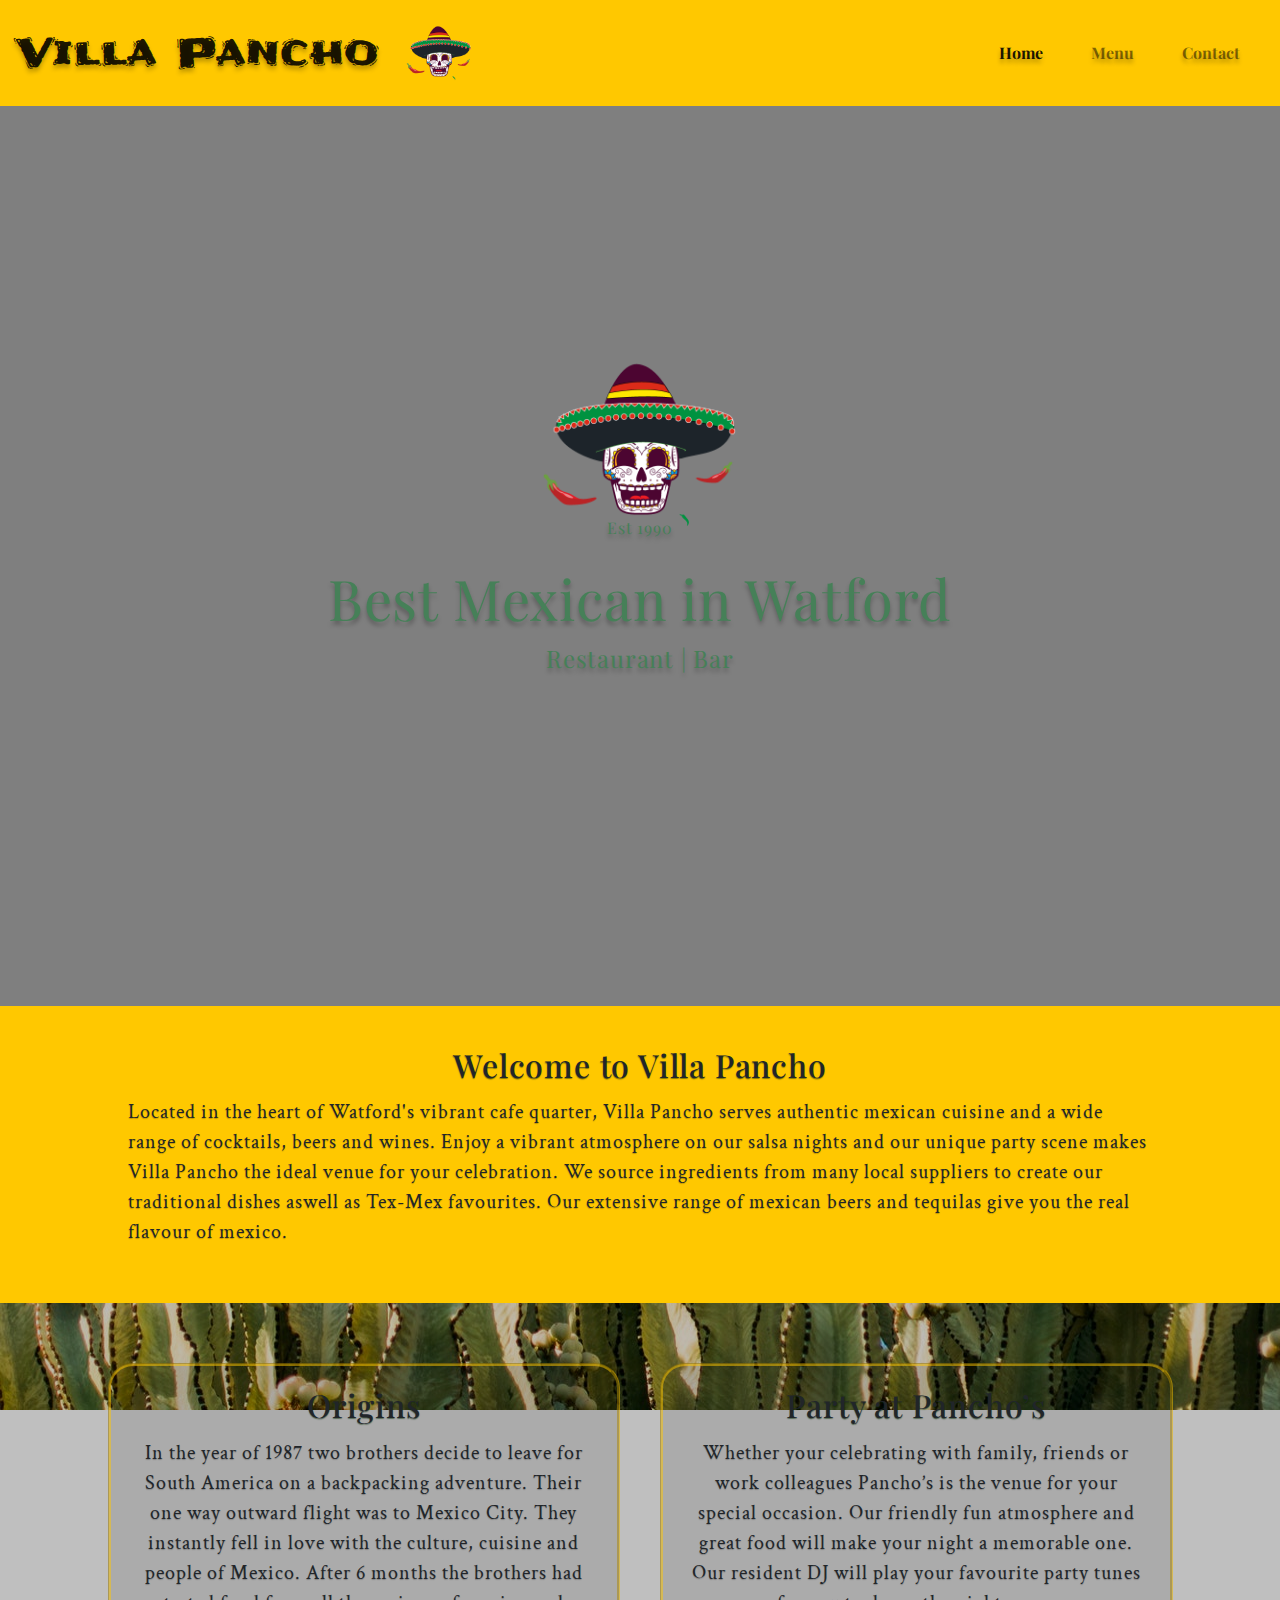
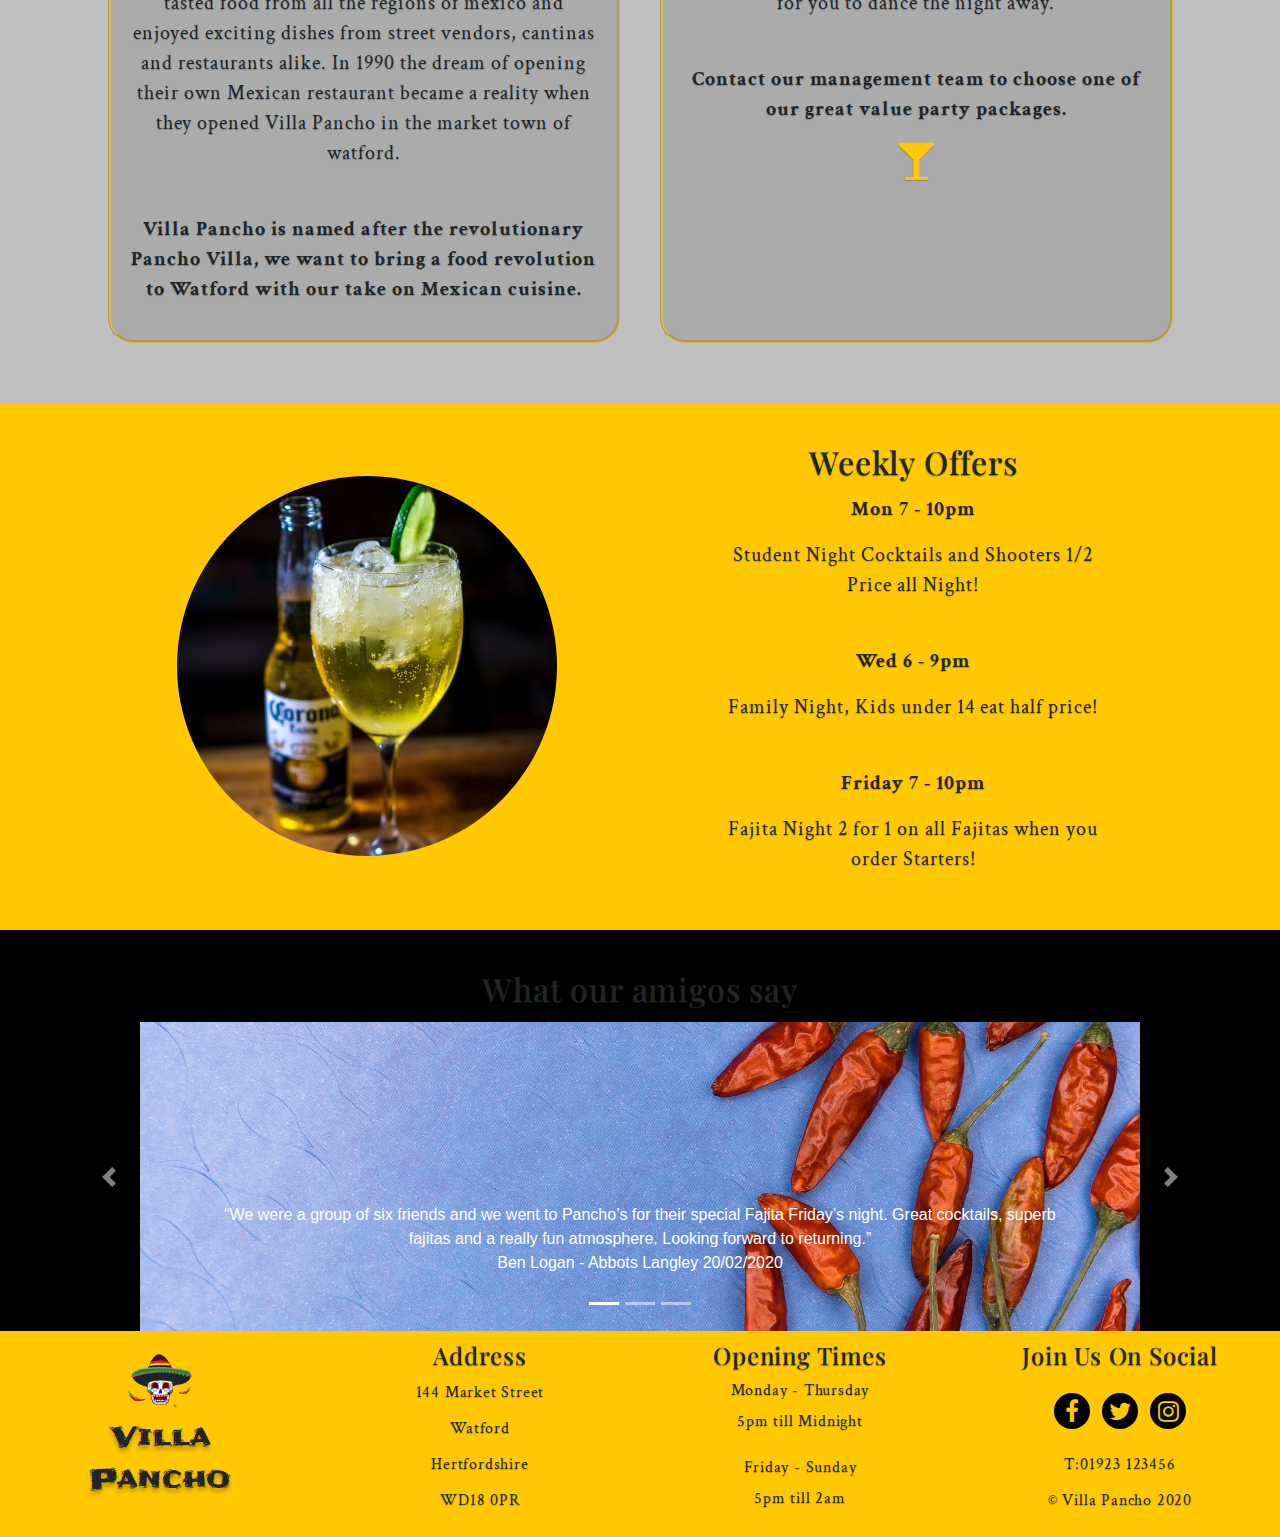
==== index.html @ 53317e5a "responsive column classes added for offers section" ====
<!DOCTYPE html>
<html lang="en-us">
    <head>
        <meta charset="UTF-8" />
        <meta name="viewport" content="width=device-width, initial-scale=1.0" />
        <link rel="stylesheet" href="https://stackpath.bootstrapcdn.com/bootstrap/4.5.2/css/bootstrap.min.css" type="text/css" />
        <link rel="stylesheet" href="https://stackpath.bootstrapcdn.com/font-awesome/4.7.0/css/font-awesome.min.css" type="text/css" />
        <link rel="stylesheet" href="assets/css/style.css" type="text/css" />
        <title>Villa Pancho | Mexican Restaurant & Bar</title>
    </head>
    <body>
        <header>
            <!--NavBar-->
            <nav class="navbar navbar-expand-lg navbar-light navbar-custom">
                <a class="navbar-brand" href="#">Villa Pancho <img src="assets/images/sombrero-logo.png" alt="Sombrero" height="80" width="80" /> </a>
                <button class="navbar-toggler" type="button" data-toggle="collapse" data-target="#navbarNav" aria-controls="navbarNav" aria-expanded="false" aria-label="Toggle navigation">
                    <span class="navbar-toggler-icon"></span>
                </button>
                <div class="collapse navbar-collapse" id="navbarNav">
                    <ul class="navbar-nav ml-auto">
                        <li class="nav-item active">
                            <a class="navbar-nav nav-link px-4" href="#">Home <span class="sr-only">(current)</span></a>
                        </li>
                        <li class="navbar-nav nav-item">
                            <a class="nav-link px-4" href="#">Menu</a>
                        </li>
                        <li class="navbar-nav nav-item">
                            <a class="nav-link px-4" href="#">Contact</a>
                        </li>
                    </ul>
                </div>
            </nav>
        </header>

        <!--Callout Image Brand-->

        <section>
            <div class="container-fluid calloutimage-container">
                <div class="opaque-overlay-callout">&nbsp;</div>
                <div class="row">
                    <div class="col-12">
                        <section class="jumbotron text-center">
                            <div class="logo-box">
                                <img src="assets/images/sombrero-logo.png" alt="Sombrero" width="240" height="240" />
                                <div class="logo-text">
                                    <p>Est 1990</p>
                                </div>
                            </div>
                            <h2 class="display-4">Best Mexican in Watford</h2>
                            <p class="lead">Restaurant | Bar</p>
                        </section>
                    </div>
                </div>
            </div>

            <!--Welcome-->
            <div class="container-fluid welcome">
                <div class="row justify-content-center">
                    <div class="col-12 col-sm-12 col-md-12 col-lg-10 col-xl-10 welcome-col">
                        <div class="text-center sub-headings">
                            <h2>Welcome to Villa Pancho</h2>
                        </div>
                        <div class="paragraph-content">
                            <p>
                                Located in the heart of Watford's vibrant cafe quarter, Villa Pancho serves authentic mexican cuisine and a wide range of cocktails, beers and wines. Enjoy a vibrant atmosphere on our salsa nights and our
                                unique party scene makes Villa Pancho the ideal venue for your celebration. We source ingredients from many local suppliers to create our traditional dishes aswell as Tex-Mex favourites. Our extensive range
                                of mexican beers and tequilas give you the real flavour of mexico.
                            </p>
                        </div>
                    </div>
                </div>
            </div>

            <!--Main Content-->
            <div class="container-fluid main-content-1">
                <div class="opaque-overlay-main">&nbsp;</div>
                <div class="row justify-content-center">
                    <div class="col-md-5 offset-md-1 origins-col text-center">
                        <div class="sub-headings">
                            <h2>Origins</h2>
                        </div>
                        <div class="paragraph-content">
                            <p>
                                In the year of 1987 two brothers decide to leave for South America on a backpacking adventure. Their one way outward flight was to Mexico City. They instantly fell in love with the culture, cuisine and people
                                of Mexico. After 6 months the brothers had tasted food from all the regions of mexico and enjoyed exciting dishes from street vendors, cantinas and restaurants alike. In 1990 the dream of opening their own
                                Mexican restaurant became a reality when they opened Villa Pancho in the market town of watford.
                            </p>
                            <br />
                            <p class="font-weight-bold">Villa Pancho is named after the revolutionary Pancho Villa, we want to bring a food revolution to Watford with our take on Mexican cuisine.</p>
                        </div>
                    </div>
                    <div class="col-md-5  party-col text-center">
                        <div class="sub-headings">
                            <h2>Party at Pancho’s</h2>
                        </div>
                        <div class="paragraph-content">
                            <p>
                                Whether your celebrating with family, friends or work colleagues Pancho’s is the venue for your special occasion. Our friendly fun atmosphere and great food will make your night a memorable one. Our resident
                                DJ will play your favourite party tunes for you to dance the night away.
                            </p>
                            <br />
                            <p class="font-weight-bold">Contact our management team to choose one of our great value party packages.</p>
                            <a target="_blank" href="#" class="contact-icon">
                                <i class="fa fa-glass fa-2x"></i>
                                <span class="sr-only">Contact Us</span>
                            </a>
                        </div>
                    </div>
                </div>
            </div>
            <div class="container-fluid main-content-2">
                <div class="row">
                    <div class="col-md-4 offers-img">
                        <img src="assets/images/drinks.jpg" class="img-fluid" alt="drinks" />
                    </div>
                    <div class="col-md-4 mr-auto text-center">
                        <div class="sub-headings">
                            <h2>Weekly Offers</h2>
                        </div>
                        <div class="paragraph-content">
                            <p class="font-weight-bold">Mon 7 - 10pm</p>
                            <p>Student Night Cocktails and Shooters 1/2 Price all Night!</p>
                            <br />
                            <p class="font-weight-bold">Wed 6 - 9pm</p>
                            <p>Family Night, Kids under 14 eat half price!</p>
                            <br />
                            <p class="font-weight-bold">Friday 7 - 10pm</p>
                            <p>Fajita Night 2 for 1 on all Fajitas when you order Starters!</p>
                        </div>
                    </div>
                </div>
            </div>

            <!--Carousel Testimonials-->
            <div class="container-fluid text-center testimonials">
                <div class="sub-headings">
                    <h2>What our amigos say</h2>
                </div>
                <div id="testimonials" class="carousel slide" data-ride="carousel">
                    <!-- Indicators -->
                    <ul class="carousel-indicators">
                        <li data-target="#testimonials" data-slide-to="0" class="active"></li>
                        <li data-target="#testimonials" data-slide-to="1"></li>
                        <li data-target="#testimonials" data-slide-to="2"></li>
                    </ul>

                    <!-- The slideshow -->
                    <div class="carousel-inner">
                        <div class="carousel-item active">
                            <img src="assets/images/testimonials.jpg" alt="testimonial-1" />
                            <div class="carousel-caption">
                                <p>
                                    “We were a group of six friends and we went to Pancho’s for their special Fajita Friday’s night. Great cocktails, superb fajitas and a really fun atmosphere. Looking forward to returning.”
                                    <br />
                                    Ben Logan - Abbots Langley 20/02/2020
                                </p>
                            </div>
                            <div class="carousel-item">
                                <img src="assets/images/testimonials.jpg" alt="testimonial-2" />
                                <div class="carousel-caption">
                                    <p>
                                        “We booked Pancho’s for our works party. The team organised everything for us, great cocktails and shooters in the bar, a lovely set menu and we danced till late to some great music with their
                                        resident DJ. Really good party venue!”
                                        <br />
                                        Zoe Halkin - ACE Construction (Hemel Hempstead) 24/07/2020
                                    </p>
                                </div>
                            </div>
                            <div class="carousel-item">
                                <img src="assets/images/testimonials.jpg" alt="testimonial-3" />
                                <div class="carousel-caption">
                                    <p>
                                        “My wife and I took our three children to Villa Pancho on a Wednesday evening and we loved it! The kids had smoking Joe’s ribs, I had the steak burrito and my wife really enjoyed her chimmichanga.
                                        Really good value for money, will be back.”
                                        <br />
                                        Mike Harrison - St Albans 20/06/2020
                                    </p>
                                </div>
                            </div>
                        </div>

                        <!-- Left and right controls -->
                        <a class="carousel-control-prev" href="#testimonials" data-slide="prev">
                            <span class="carousel-control-prev-icon"></span>
                        </a>
                        <a class="carousel-control-next" href="#testimonials" data-slide="next">
                            <span class="carousel-control-next-icon"></span>
                        </a>
                    </div>
                </div>
            </div>
        </section>
        <footer>
            <!--Footer section-->
            <div class="container-fluid footer">
                <div class="row">
                    <div class="col-sm-6 col-md-3 footer-padding text-center">
                        <div class="brand-footer">
                            <img src="assets/images/sombrero-logo.png" alt="Sombrero" width="80" height="80" />
                            <h3>Villa</h3>
                            <h3>Pancho</h3>
                        </div>
                    </div>
                    <div class="col-sm-6 col-md-3 footer-padding text-center">
                        <div class="sub-headings">
                            <h4>Address</h4>
                        </div>
                        <div class="footer-text-address">
                            <p>144 Market Street</p>
                            <p>Watford</p>
                            <p>Hertfordshire</p>
                            <p>WD18 0PR</p>
                        </div>
                    </div>

                    <div class="col-sm-6 col-md-3 footer-padding text-center">
                        <div class="sub-headings">
                            <h4>Opening Times</h4>
                        </div>
                        <div class="footer-text-times">
                            <p>Monday - Thursday</p>
                            <p>5pm till Midnight</p>
                            <br />
                            <p>Friday - Sunday</p>
                            <p>5pm till 2am</p>
                        </div>
                    </div>

                    <div class="col-sm-6 col-md-3 footer-padding text-center">
                        <div class="sub-headings">
                            <h4>Join Us On Social</h4>
                        </div>
                        <ul class="list-inline social-links">
                            <li class="list-inline-item">
                                <a target="_blank" href="#">
                                    <i class="fa fa-facebook" aria-hidden="true"></i>
                                    <span class="sr-only">Facebook</span>
                                </a>
                            </li>
                            <li class="list-inline-item">
                                <a target="_blank" href="#">
                                    <i class="fa fa-twitter" aria-hidden="true"></i>
                                    <span class="sr-only">Twitter</span>
                                </a>
                            </li>
                            <li class="list-inline-item">
                                <a target="_blank" href="#">
                                    <i class="fa fa-instagram" aria-hidden="true"></i>
                                    <span class="sr-only">Instagram</span>
                                </a>
                            </li>
                        </ul>
                        <div class="footer-text-social">
                            <p>T:01923 123456</p>
                            <p>&copy; Villa Pancho 2020</p>
                        </div>
                    </div>
                </div>
            </div>
        </footer>
        <script src="https://ajax.googleapis.com/ajax/libs/jquery/3.5.1/jquery.min.js"></script>
        <script src="https://cdnjs.cloudflare.com/ajax/libs/popper.js/1.16.0/umd/popper.min.js"></script>
        <script src="https://maxcdn.bootstrapcdn.com/bootstrap/4.5.2/js/bootstrap.min.js"></script>
    </body>
</html>
---- assets/css/style.css ----
@import url('https://fonts.googleapis.com/css2?family=Crimson+Text:ital,wght@0,400;0,600;0,700;1,400;1,600;1,700&family=Frijole&family=Playfair+Display:ital,wght@0,400;0,500;0,600;0,700;0,800;0,900;1,400;1,500;1,600;1,700;1,800;1,900&display=swap');

/*----Navbar----*/

.navbar-brand {
    font-family: "Frijole", sans-serif;
    text-shadow: 0px 4px 4px rgba(0, 0, 0, 0.25);
    font-size: 40px;
    transition: all 0.35s ease-in-out;
    -moz-transition: all 0.35s ease-in-out;
    -webkit-transition: all 0.35s ease-in-out;
    -o-transition: all 0.35s ease-in-out;
}

.navbar .navbar-brand:hover {
    color: #468058;
    text-shadow: 0px 4px 4px rgba(0, 0, 0, 0.25);
}


.navbar-custom {
    background-color: #ffc800;
}

 .nav-link {
    font-family: "Playfair Display", sans-serif;
    font-weight: bold;
    text-shadow: 0px 4px 4px rgba(0, 0, 0, 0.25);
}

/*---Callout Image Brand---*/

.calloutimage-container {
    height: 100vh;

    background: url('../images/mexican-food.jpg') no-repeat center center fixed;
    -webkit-background-size: cover;
    -moz-background-size: cover;
    -o-background-size: cover;
    background-size: cover;

    display: flex;
    align-items: center;
    justify-content: center;

    position: relative;
}

.opaque-overlay-callout {
    position: absolute;
    top: 0;
    left: 0;
    height: 100%;
    width: 100%;
    background-color: rgba(0, 0, 0, 0.5);
}

.jumbotron {
    background-color: transparent;
    font-family: "Playfair Display", sans-serif;
    padding-top: 0px;
    letter-spacing: 0.05em;
    color: #468058;
    text-shadow: 0px 4px 4px rgba(0, 0, 0, 0.25);
}

/*---Code used from tutorial and adjusted to suit my project: https://www.tutorialrepublic.com/faq/how-to-position-text-over-an-image-using-css.php */

.logo-box{
        position: relative;
        display: inline-block; 
    }
    .logo-box .logo-text{
        position: absolute;
        z-index: 999;
        margin: 0 auto;
        left: 0;
        right: 0;
        top: 80%; 
        text-align: center;
        width: 60%; 
    }

.lead {
    font-size: 24px;
    font-weight: lighter;
}

/*---Welcome & Main Content---*/

.welcome {
    padding: 40px;
    background-color: #ffc800;
}

.welcome-col {
    padding: 0px;
}

.origins-col {
    background-color: rgba(0, 0, 0, 0.1);
    border: groove;
    border-color: rgba(255, 200, 0, 0.5);
    border-radius: 25px;
    radius: 10%;
    padding: 20px;

}

.party-col {
    background-color: rgba(0, 0, 0, 0.1);
    border: groove;
    border-color: rgba(255, 200, 0, 0.5);
    border-radius: 25px;
    radius: 10%;
    padding: 20px;

}

.contact-icon {
    color: #ffc800;
    transition: all 0.35s ease-in-out;
    -moz-transition: all 0.35s ease-in-out;
    -webkit-transition: all 0.35s ease-in-out;
    -o-transition: all 0.35s ease-in-out;
}

.contact-icon:hover {
    color: #000000;
}

.offers-img {
    margin: auto;
    display: block;
}

.offers-img img { 
border-radius: 50%;
}



.main-content-1 {
    padding: 40px;
    background: url('../images/cactus.jpg') no-repeat center center fixed;
-webkit-background-size: cover;
-moz-background-size: cover;
-o-background-size: cover;
background-size: cover;   
width:100%;

position: relative;
}

.main-content-2 {
    padding: 40px;
    background-color: #ffc800;
}

.opaque-overlay-main {
    position: absolute;
    top: 0;
    left: 0;
    height: 100%;
    width: 100%;
    background-color: rgba(0, 0, 0, 0.25);
}
.paragraph-content {
    font-family: Crimson Text, sans-serif;
    text-shadow: 0px 1px 1px rgba(0, 0, 0, 0.25);
font-style: normal;
font-weight: normal;
font-size: 20px;
line-height: 30px;
letter-spacing: 0.05em;
padding
}

.sub-headings {
    font-family: "Playfair Display", sans-serif;
    letter-spacing: 0.05em;
    padding-bottom: 5px;
    text-shadow: 0px 1px 1px rgba(6, 44, 1, 0.5);
}

.testimonials {
    padding-top: 40px;
    background-color: #000000;
}

/*---Carousel---*/

.carousel-inner img {
    width: 80%;
  }


/*---footer---*/
.footer {
    padding-top: 10px;
    padding-bottom: 10px;
    background-color: #ffc800;
}

.brand-footer {
    font-family: "Frijole", sans-serif;
    text-shadow: 0px 4px 4px rgba(0, 0, 0, 0.25);
}

.footer-text-address {
font-family: Crimson Text, sans-serif;
    text-shadow: 0px 1px 1px rgba(0, 0, 0, 0.25);
font-style: normal;
font-weight: normal;
font-size: 16px;
line-height: 20px;
letter-spacing: 0.05em;
}

.footer-text-times {
font-family: Crimson Text, sans-serif;
    text-shadow: 0px 1px 1px rgba(0, 0, 0, 0.25);
font-style: normal;
font-weight: normal;
font-size: 16px;
line-height: 15px;
letter-spacing: 0.05em;
}

.social-links {
    padding: 10px;
}

.social-links li a i {
    width: 36px;
    height: 36px;
    padding: 12px 0;
    border-radius: 50%;
    font-size: 24px;
    line-height: 12px;
    color: #ffc800;
    background: #000000;
    transition: all 0.35s ease-in-out;
    -moz-transition: all 0.35s ease-in-out;
    -webkit-transition: all 0.35s ease-in-out;
    -o-transition: all 0.35s ease-in-out;

}

.social-links li a i:hover {
    background: #468058;
}

.footer-text-social {
font-family: Crimson Text, sans-serif;
    text-shadow: 0px 1px 1px rgba(0, 0, 0, 0.25);
font-style: normal;
font-weight: normal;
font-size: 16px;
line-height: 20px;
letter-spacing: 0.05em;
}

/*---Media Queries---*/

@media (max-width: 576px) { 

.navbar-brand {
    font-size: 28px;
}

.jumbotron h2 {
    font-size: 48px;
}

.jumbotron .lead {
    font-size: 20px;
}

.origins-col {
    margin-bottom: 20px;

}

.party-col {
    margin-top: 20px;

}

.footer-padding {
    padding-top: 20px;
}

 }

 @media (max-width: 768px) {
   .origins-col {
    margin-bottom: 20px;

}

.party-col {
    margin-top: 20px;

}
}

@media (min-width: 768px) {
   .origins-col {
    margin: 20px;

}

.party-col {
    margin: 20px;

}
}
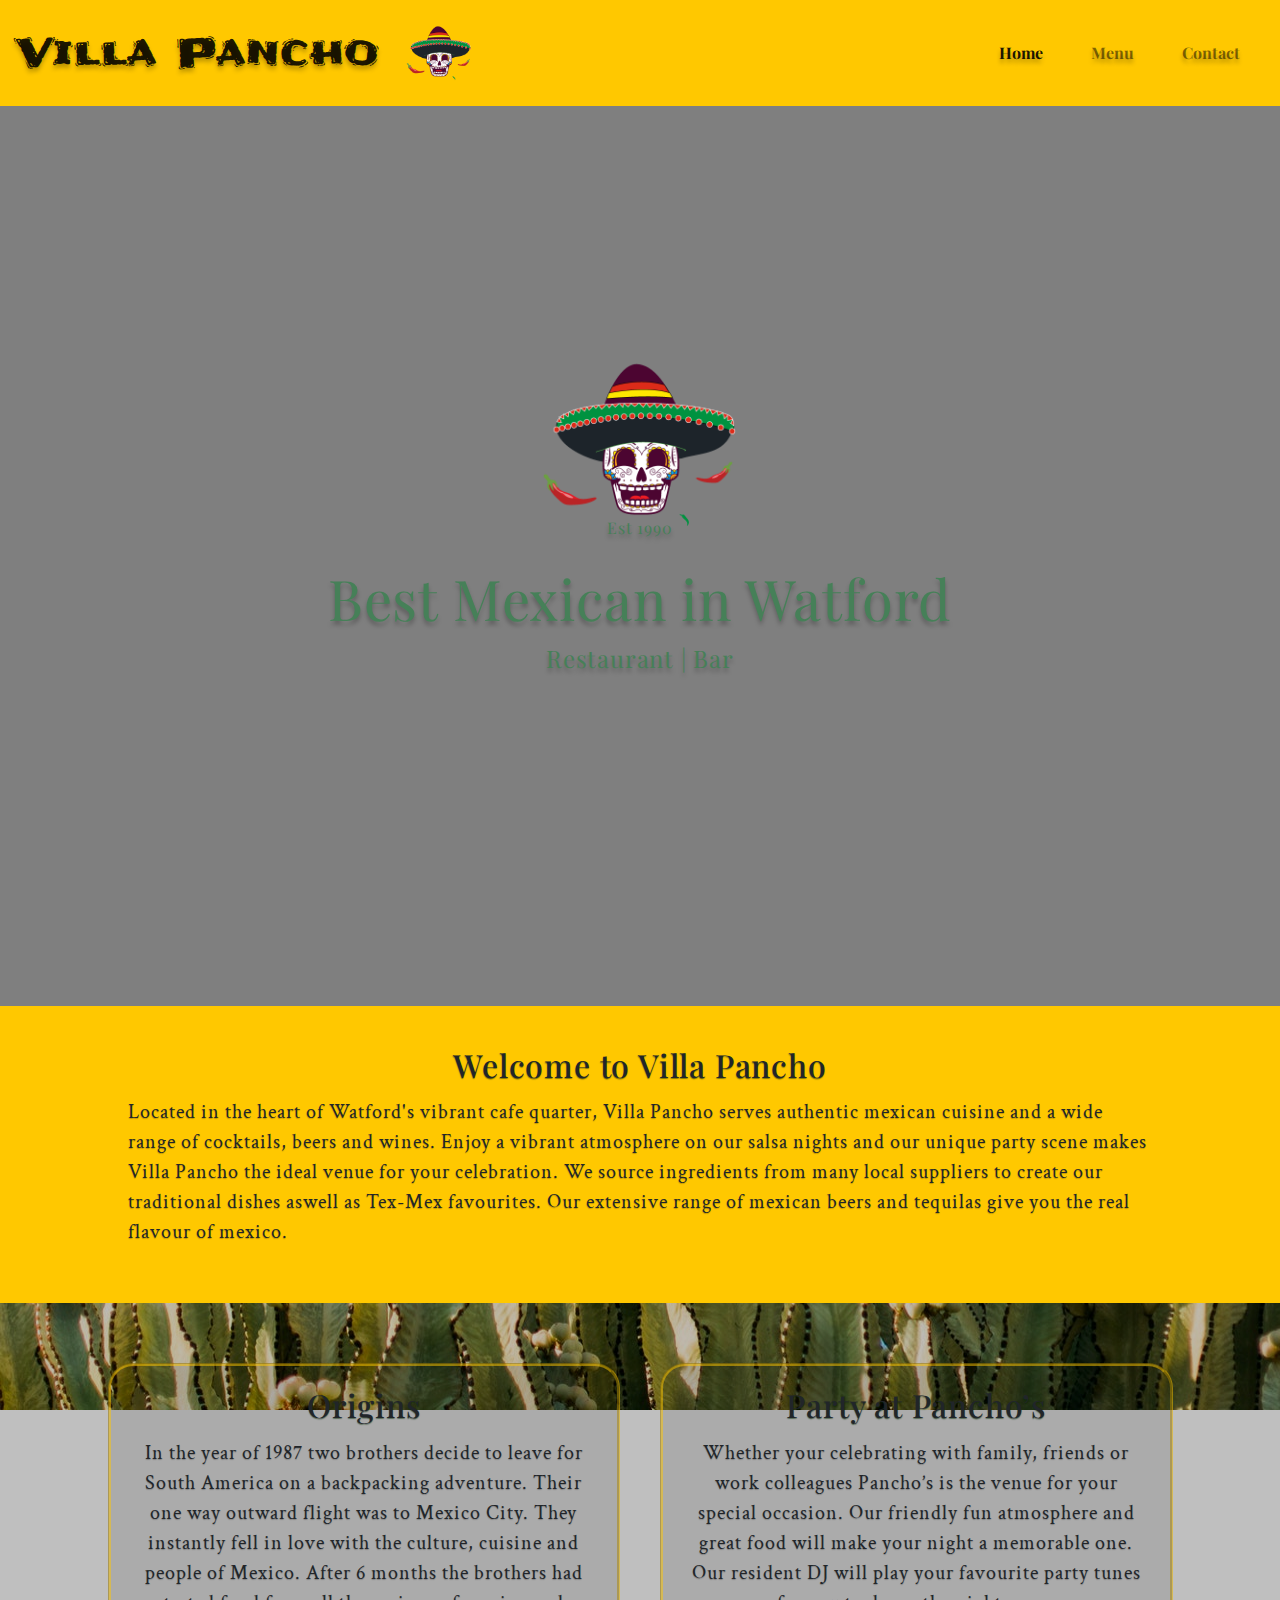
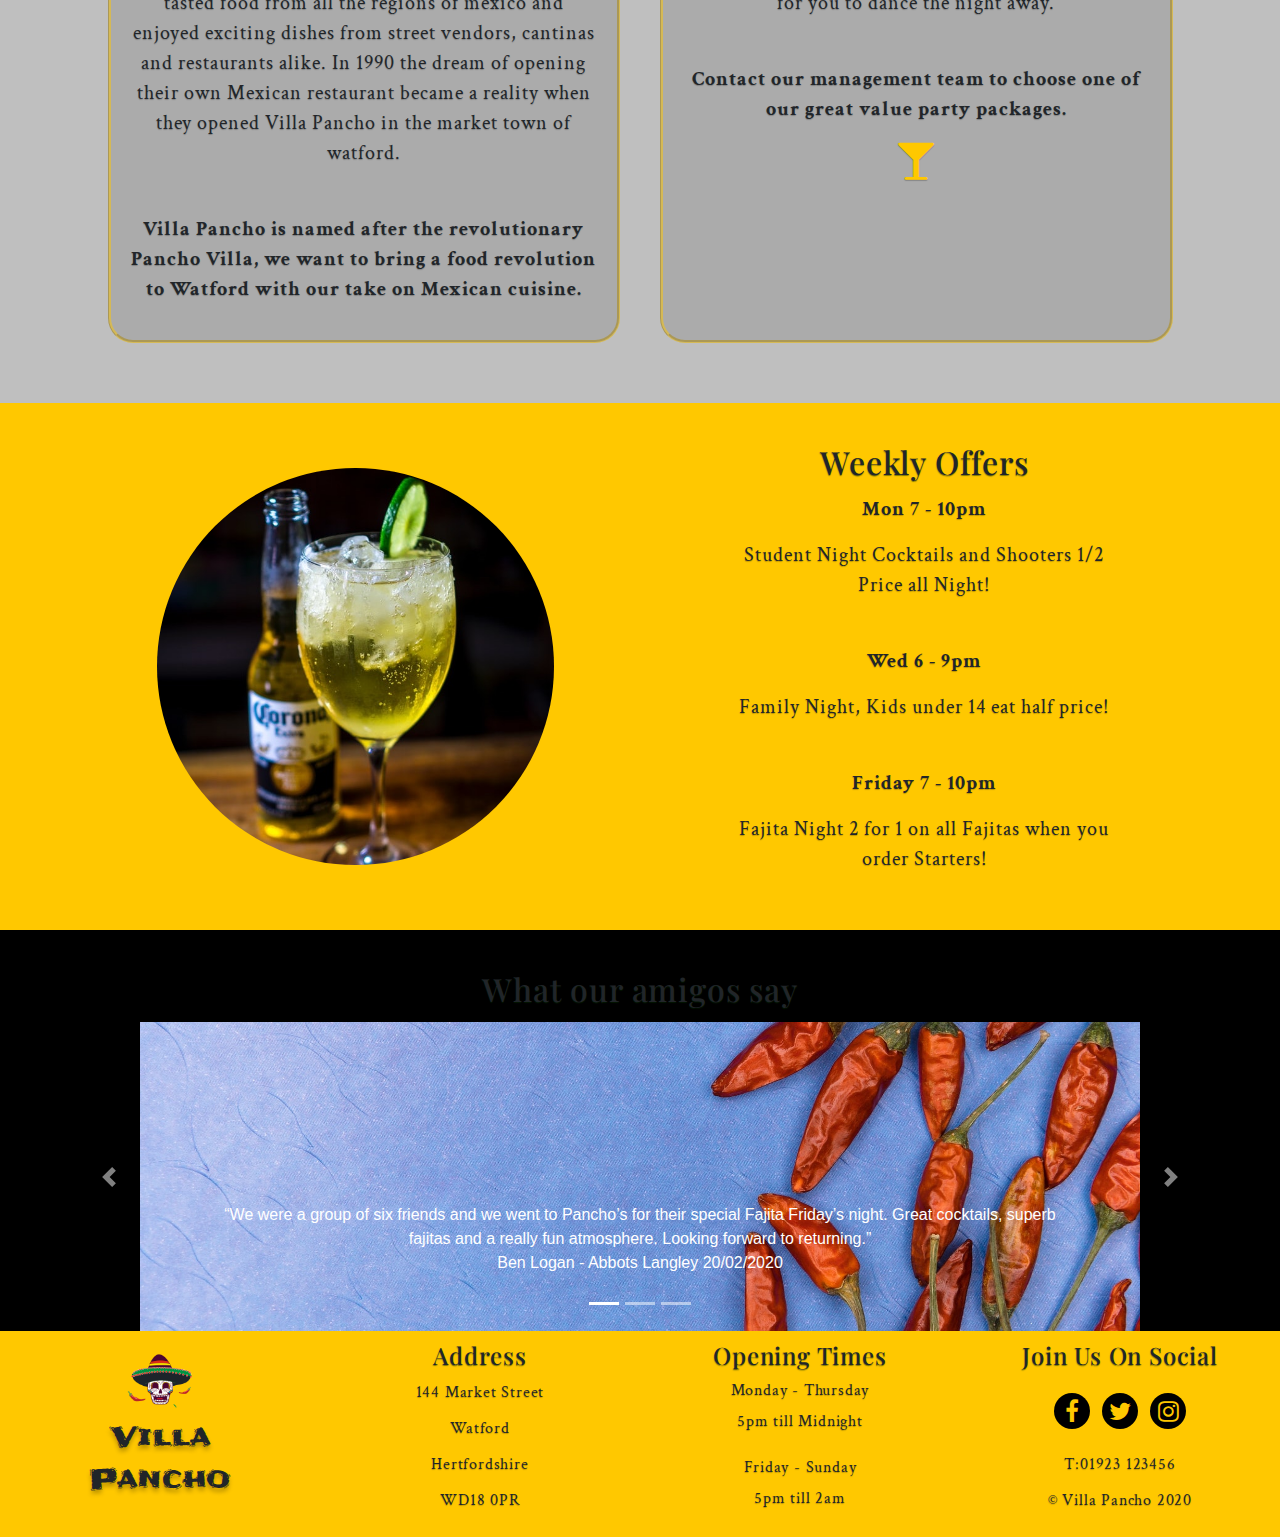
==== commit 068754f6: "href links added within Navbar for contact, index & menu" ====
--- a/index.html
+++ b/index.html
@@ -12,20 +12,20 @@
         <header>
             <!--NavBar-->
             <nav class="navbar navbar-expand-lg navbar-light navbar-custom">
-                <a class="navbar-brand" href="#">Villa Pancho <img src="assets/images/sombrero-logo.png" alt="Sombrero" height="80" width="80" /> </a>
+                <a class="navbar-brand" href="index.html">Villa Pancho <img src="assets/images/sombrero-logo.png" alt="Sombrero" height="80" width="80" /> </a>
                 <button class="navbar-toggler" type="button" data-toggle="collapse" data-target="#navbarNav" aria-controls="navbarNav" aria-expanded="false" aria-label="Toggle navigation">
                     <span class="navbar-toggler-icon"></span>
                 </button>
                 <div class="collapse navbar-collapse" id="navbarNav">
                     <ul class="navbar-nav ml-auto">
                         <li class="nav-item active">
-                            <a class="navbar-nav nav-link px-4" href="#">Home <span class="sr-only">(current)</span></a>
+                            <a class="navbar-nav nav-link px-4" href="index.html">Home <span class="sr-only">(current)</span></a>
                         </li>
                         <li class="navbar-nav nav-item">
-                            <a class="nav-link px-4" href="#">Menu</a>
+                            <a class="nav-link px-4" href="menu.html">Menu</a>
                         </li>
                         <li class="navbar-nav nav-item">
-                            <a class="nav-link px-4" href="#">Contact</a>
+                            <a class="nav-link px-4" href="contact.html">Contact</a>
                         </li>
                     </ul>
                 </div>
@@ -110,10 +110,10 @@
             </div>
             <div class="container-fluid main-content-2">
                 <div class="row">
-                    <div class="col-md-4 offers-img">
+                    <div class="col-sm-4 order-2 order-sm-1 offers-img">
                         <img src="assets/images/drinks.jpg" class="img-fluid" alt="drinks" />
                     </div>
-                    <div class="col-md-4 mr-auto text-center">
+                    <div class="col-sm-4 mr-auto order-1 order-sm-2 text-center">
                         <div class="sub-headings">
                             <h2>Weekly Offers</h2>
                         </div>
--- a/assets/css/style.css
+++ b/assets/css/style.css
@@ -153,7 +153,8 @@
 }
 
 .main-content-2 {
-    padding: 40px;
+    padding-top: 40px;
+    padding-bottom: 40px;
     background-color: #ffc800;
 }
 
@@ -173,7 +174,6 @@
 font-size: 20px;
 line-height: 30px;
 letter-spacing: 0.05em;
-padding
 }
 
 .sub-headings {
@@ -277,14 +277,27 @@
     font-size: 20px;
 }
 
+.main-content-1 {
+    padding-left: 30px;
+    padding-right: 30px;
+}
 .origins-col {
     margin-bottom: 20px;
+    padding-left: 5px;
+    padding-right: 5px;
 
 }
 
 .party-col {
     margin-top: 20px;
-
+    padding-left: 5px;
+    padding-right: 5px;
+
+
+}
+
+.offers-img img { 
+padding-top: 20px;
 }
 
 .footer-padding {
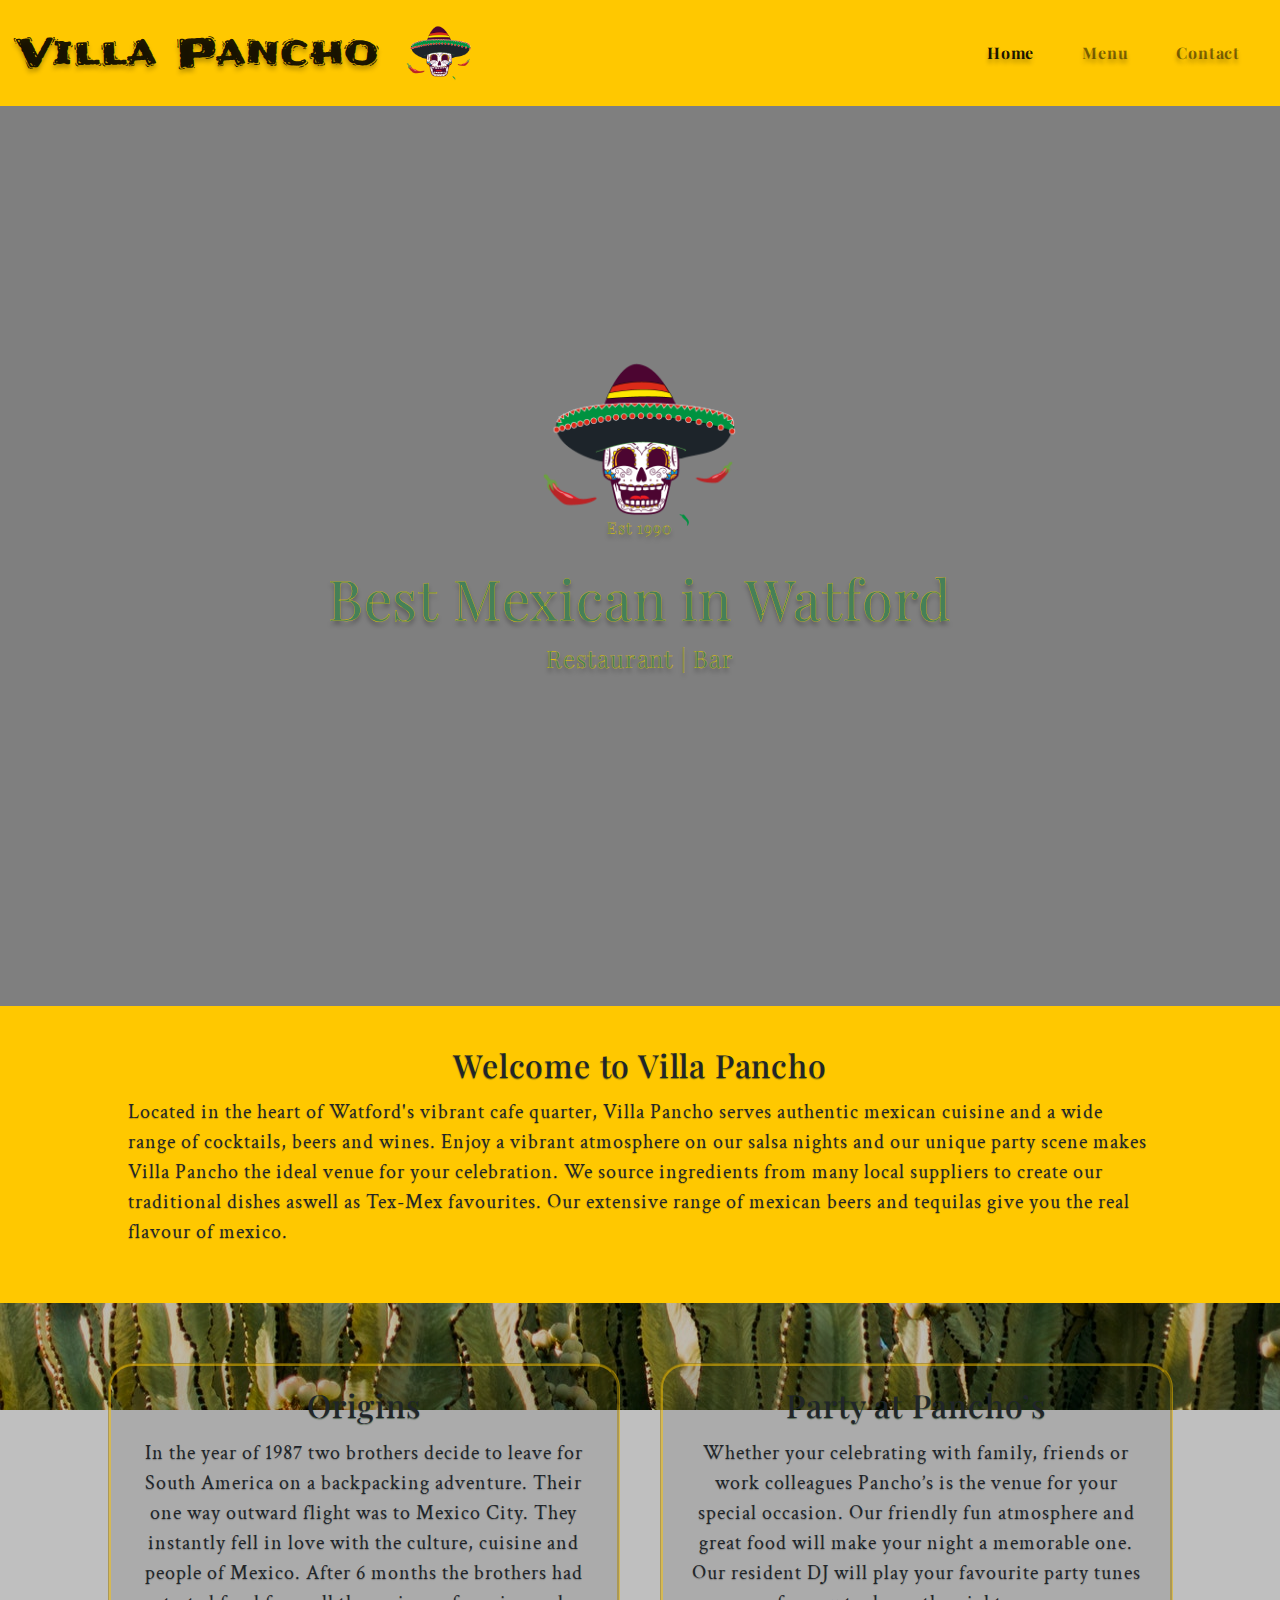
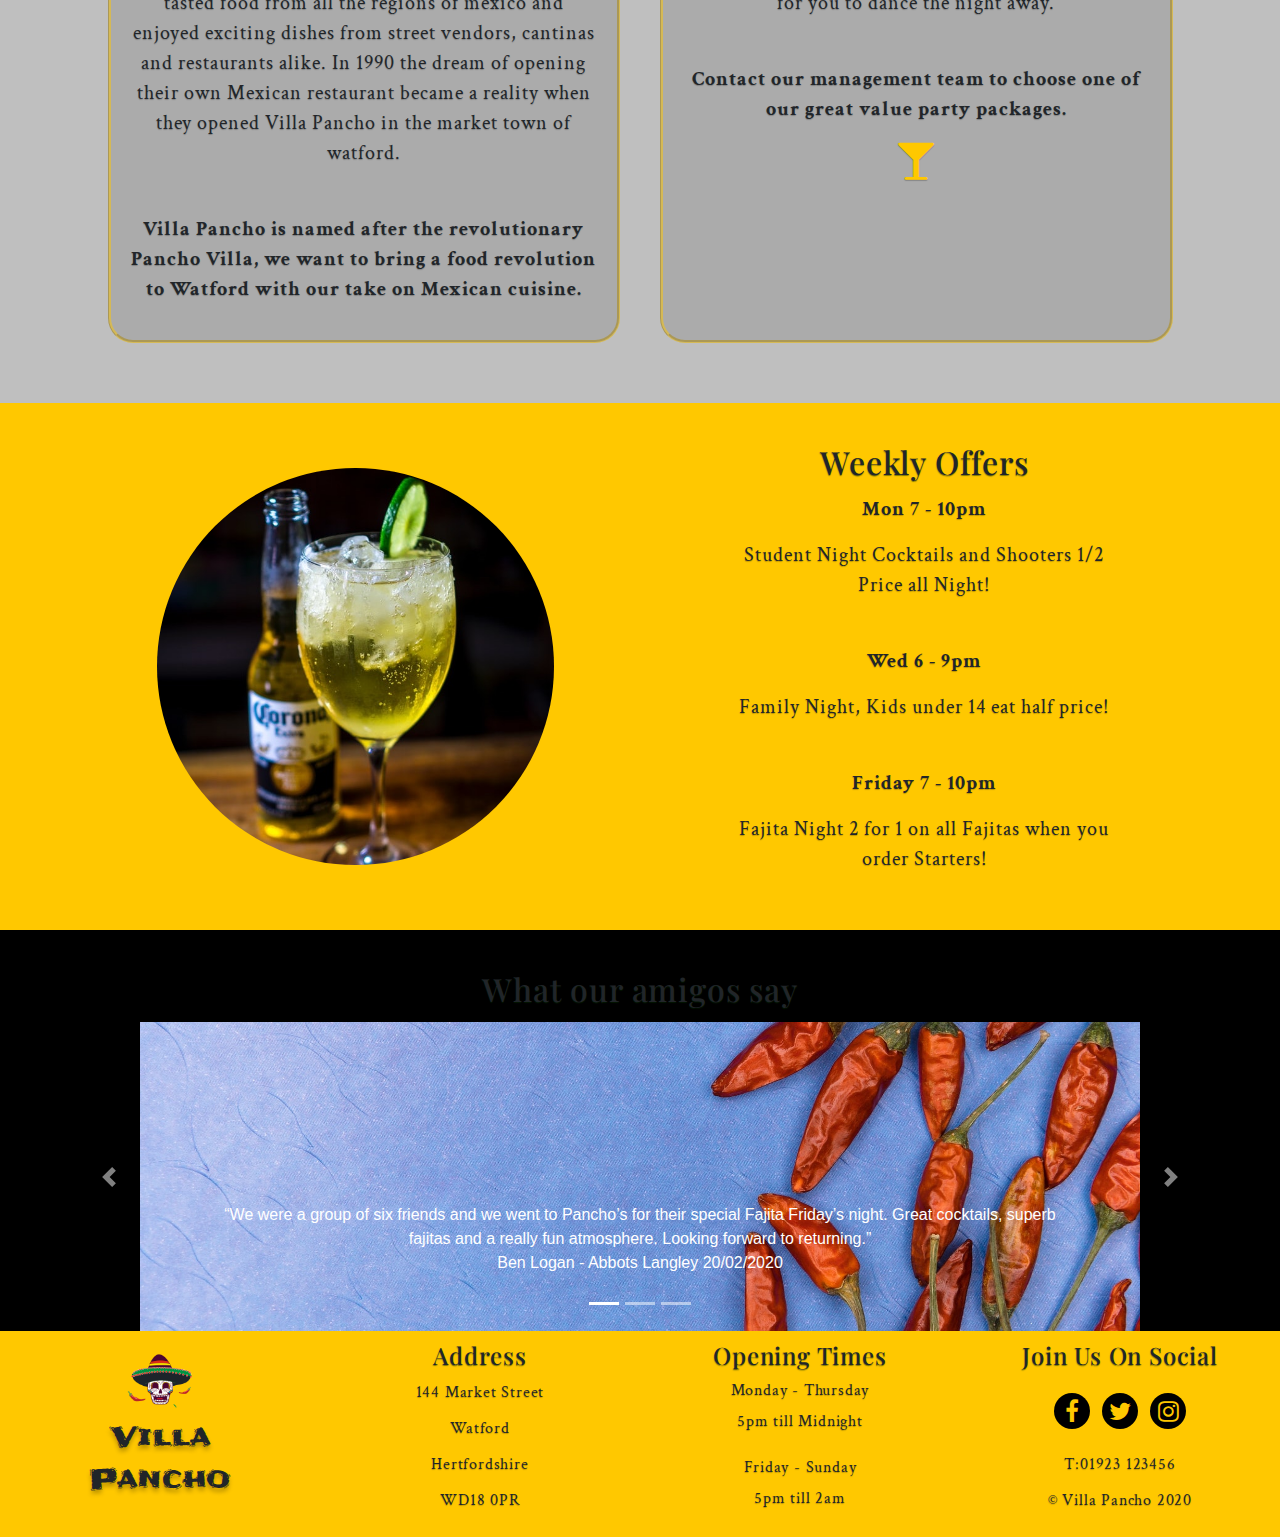
==== commit c5bbb7a6: "typo corrected" ====
--- a/index.html
+++ b/index.html
@@ -34,8 +34,7 @@
 
         <!--Callout Image Brand-->
 
-        <section>
-            <div class="container-fluid calloutimage-container">
+            <div class="container-fluid calloutimage-container-home">
                 <div class="opaque-overlay-callout">&nbsp;</div>
                 <div class="row">
                     <div class="col-12">
@@ -100,7 +99,7 @@
                             </p>
                             <br />
                             <p class="font-weight-bold">Contact our management team to choose one of our great value party packages.</p>
-                            <a target="_blank" href="#" class="contact-icon">
+                            <a href="contact.html" class="contact-icon">
                                 <i class="fa fa-glass fa-2x"></i>
                                 <span class="sr-only">Contact Us</span>
                             </a>
@@ -189,7 +188,6 @@
                     </div>
                 </div>
             </div>
-        </section>
         <footer>
             <!--Footer section-->
             <div class="container-fluid footer">
--- a/assets/css/style.css
+++ b/assets/css/style.css
@@ -26,14 +26,31 @@
     font-family: "Playfair Display", sans-serif;
     font-weight: bold;
     text-shadow: 0px 4px 4px rgba(0, 0, 0, 0.25);
-}
-
-/*---Callout Image Brand---*/
-
-.calloutimage-container {
+    letter-spacing: 0.05em;
+}
+
+/*---Callout Image Brand - Home & Menu---*/
+
+.calloutimage-container-home {
     height: 100vh;
 
     background: url('../images/mexican-food.jpg') no-repeat center center fixed;
+    -webkit-background-size: cover;
+    -moz-background-size: cover;
+    -o-background-size: cover;
+    background-size: cover;
+
+    display: flex;
+    align-items: center;
+    justify-content: center;
+
+    position: relative;
+}
+
+.calloutimage-container-menu {
+    height: 20vh;
+
+    background: url('../images/menu-callout.jpg') no-repeat center center;
     -webkit-background-size: cover;
     -moz-background-size: cover;
     -o-background-size: cover;
@@ -61,7 +78,17 @@
     padding-top: 0px;
     letter-spacing: 0.05em;
     color: #468058;
-    text-shadow: 0px 4px 4px rgba(0, 0, 0, 0.25);
+    -webkit-text-stroke-width: 0.25px;
+    -webkit-text-stroke-color: #ffc800;
+    text-shadow: 0px 4px 4px rgba(0, 0, 0, 0.25);
+}
+
+.menu-header {
+    font-family: "Playfair Display", sans-serif;
+    letter-spacing: 0.05em;
+    color: #468058;
+    -webkit-text-stroke-width: 0.25px;
+    -webkit-text-stroke-color: #ffc800;
 }
 
 /*---Code used from tutorial and adjusted to suit my project: https://www.tutorialrepublic.com/faq/how-to-position-text-over-an-image-using-css.php */
@@ -102,7 +129,6 @@
     border: groove;
     border-color: rgba(255, 200, 0, 0.5);
     border-radius: 25px;
-    radius: 10%;
     padding: 20px;
 
 }
@@ -112,7 +138,6 @@
     border: groove;
     border-color: rgba(255, 200, 0, 0.5);
     border-radius: 25px;
-    radius: 10%;
     padding: 20px;
 
 }
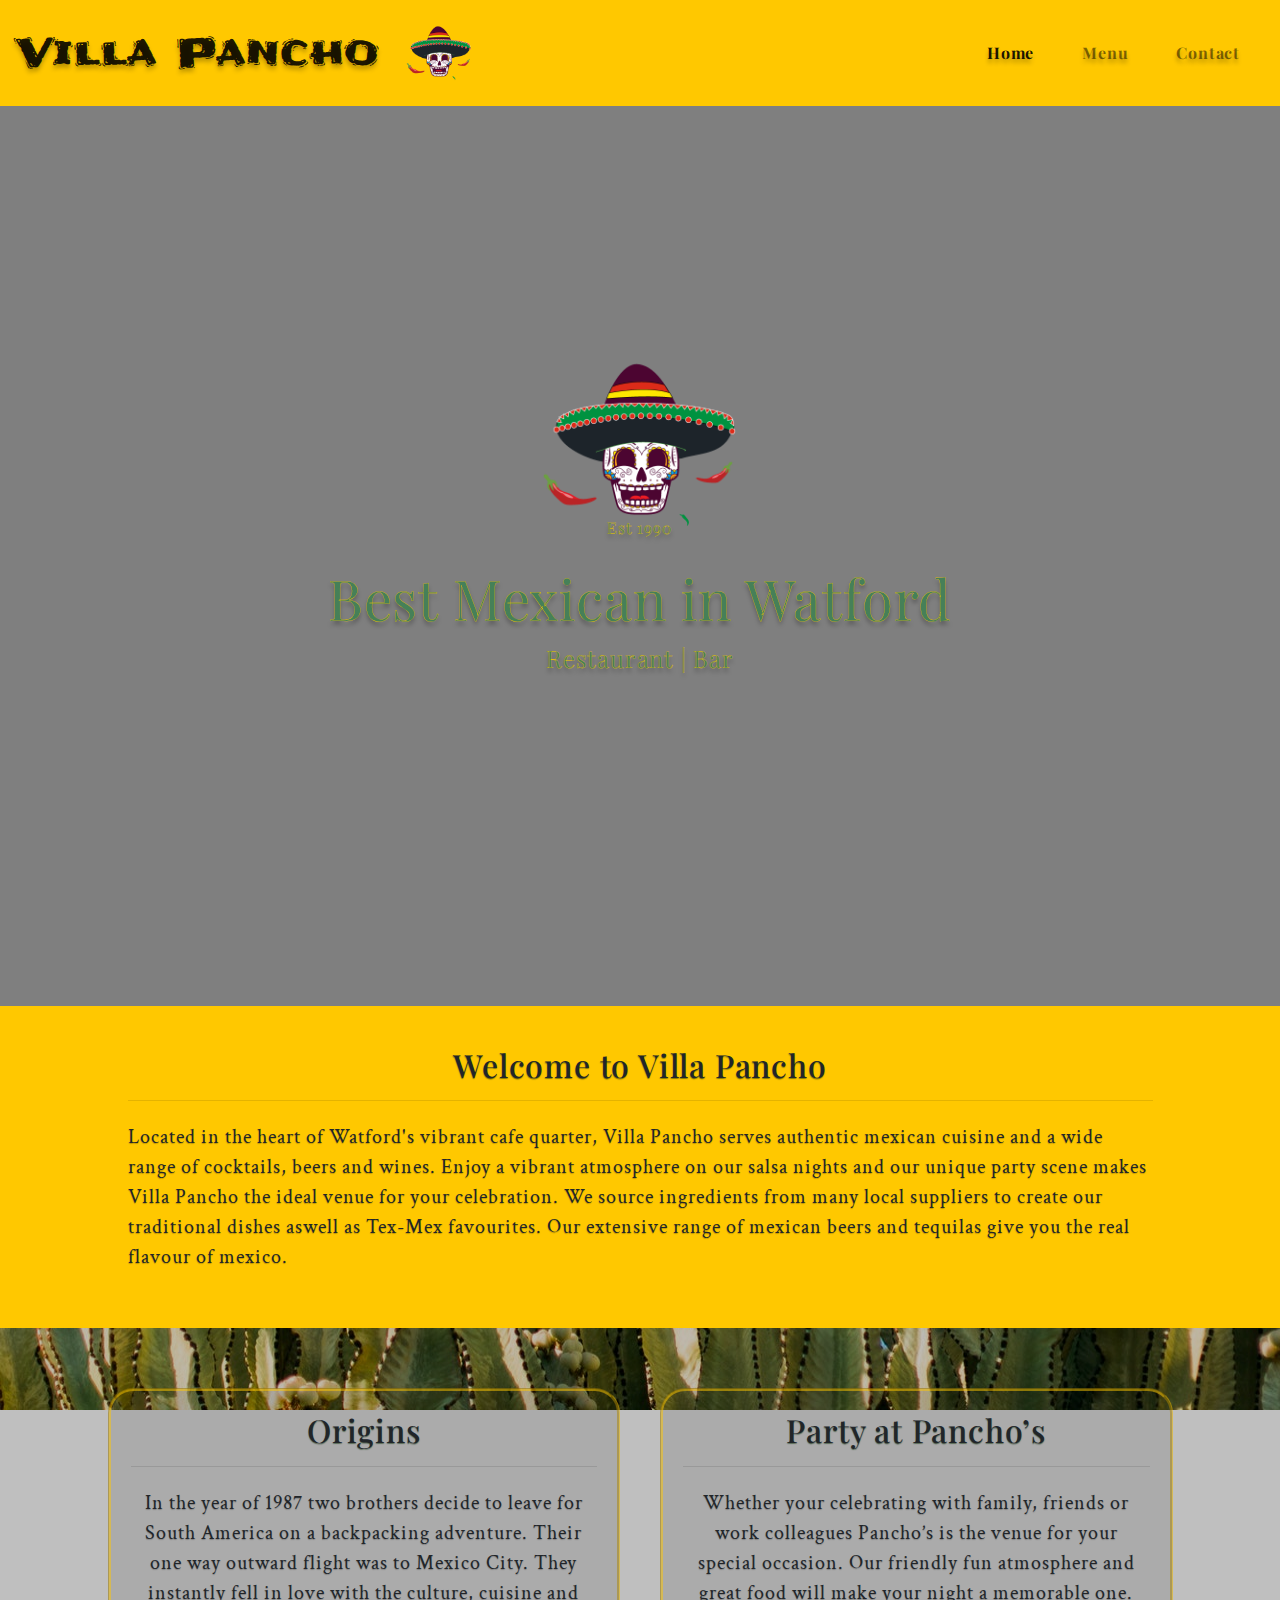
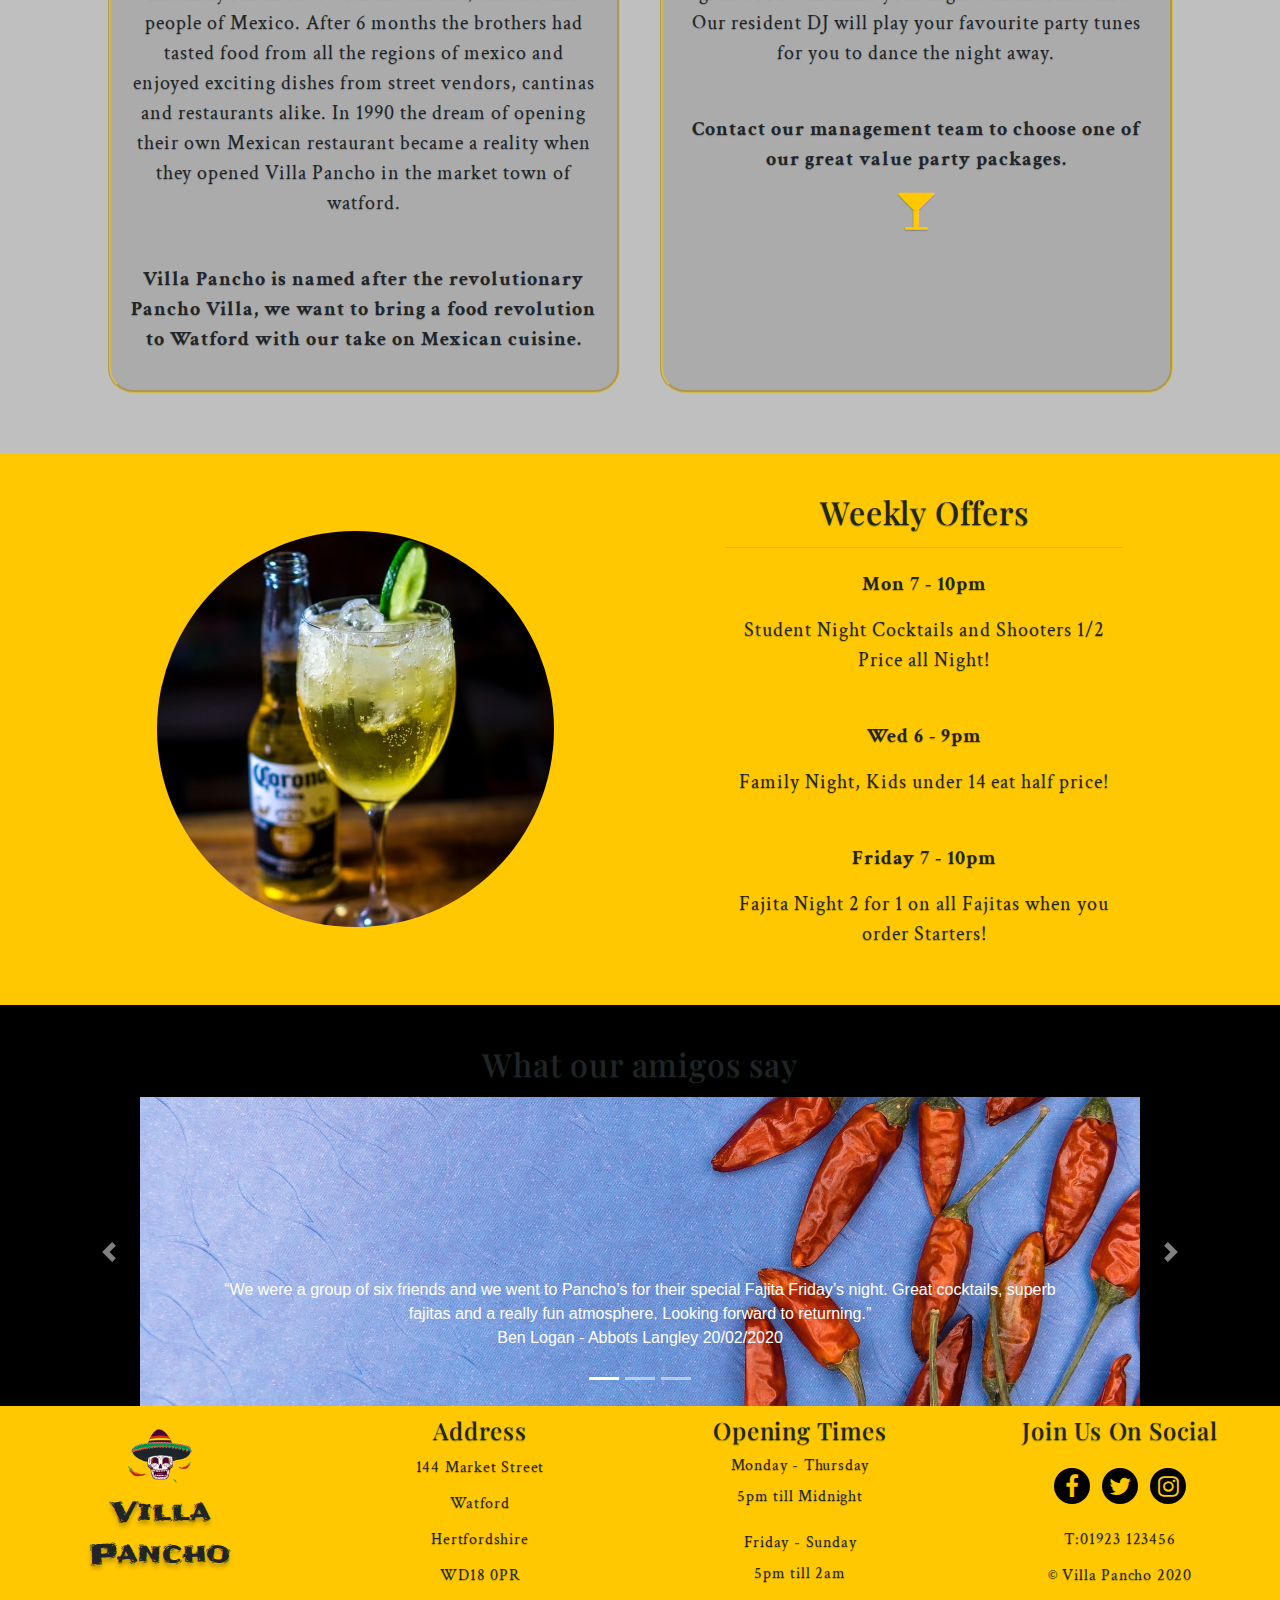
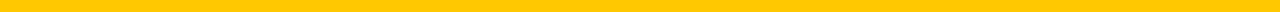
==== commit 491775b3: "hr added under sub headings" ====
--- a/index.html
+++ b/index.html
@@ -58,6 +58,7 @@
                     <div class="col-12 col-sm-12 col-md-12 col-lg-10 col-xl-10 welcome-col">
                         <div class="text-center sub-headings">
                             <h2>Welcome to Villa Pancho</h2>
+                            <hr class="menu-hr">
                         </div>
                         <div class="paragraph-content">
                             <p>
@@ -77,6 +78,7 @@
                     <div class="col-md-5 offset-md-1 origins-col text-center">
                         <div class="sub-headings">
                             <h2>Origins</h2>
+                            <hr class="menu-hr">
                         </div>
                         <div class="paragraph-content">
                             <p>
@@ -91,6 +93,7 @@
                     <div class="col-md-5  party-col text-center">
                         <div class="sub-headings">
                             <h2>Party at Pancho’s</h2>
+                            <hr class="menu-hr">
                         </div>
                         <div class="paragraph-content">
                             <p>
@@ -115,6 +118,7 @@
                     <div class="col-sm-4 mr-auto order-1 order-sm-2 text-center">
                         <div class="sub-headings">
                             <h2>Weekly Offers</h2>
+                            <hr class="menu-hr">
                         </div>
                         <div class="paragraph-content">
                             <p class="font-weight-bold">Mon 7 - 10pm</p>
--- a/assets/css/style.css
+++ b/assets/css/style.css
@@ -46,23 +46,6 @@
 
     position: relative;
 }
-
-.calloutimage-container-menu {
-    height: 20vh;
-
-    background: url('../images/menu-callout.jpg') no-repeat center center;
-    -webkit-background-size: cover;
-    -moz-background-size: cover;
-    -o-background-size: cover;
-    background-size: cover;
-
-    display: flex;
-    align-items: center;
-    justify-content: center;
-
-    position: relative;
-}
-
 .opaque-overlay-callout {
     position: absolute;
     top: 0;
@@ -85,8 +68,9 @@
 
 .menu-header {
     font-family: "Playfair Display", sans-serif;
-    letter-spacing: 0.05em;
-    color: #468058;
+    padding: 10px;
+    letter-spacing: 0.05em;
+    color: #000000;
     -webkit-text-stroke-width: 0.25px;
     -webkit-text-stroke-color: #ffc800;
 }
@@ -201,11 +185,64 @@
 letter-spacing: 0.05em;
 }
 
+.menu-content {
+    padding-top: 20px;
+    padding-bottom: 1px;
+    background: url('../images/cactus-menu.jpg') no-repeat center center fixed;
+-webkit-background-size: cover;
+-moz-background-size: cover;
+-o-background-size: cover;
+background-size: cover;   
+width:100%;
+
+position: relative;
+}
+
+.menu-col {
+    background-color: rgba(0, 0, 0, 0.1);
+    border: dashed;
+    border-color: rgba(255, 200, 0, 0.5);
+    border-width: 2px;
+    border-radius: 25px;
+}
+
+.menu-list {
+padding-left: 0px;
+line-height: 30px;
+}
+
+.menu-list li {
+    font-family: Crimson Text, sans-serif;
+    text-shadow: 0px 1px 1px rgba(0, 0, 0, 0.25);
+font-style: normal;
+font-weight: normal;
+font-size: 24px;
+letter-spacing: 0.05em;
+margin-bottom: 1.5em;
+list-style-type: none;
+}
+
+.menu-list i {
+    font-family: Crimson Text, sans-serif;
+    text-shadow: 0px 1px 1px rgba(0, 0, 0, 0.25);
+font-style: normal;
+font-weight: normal;
+font-size: 14px;
+letter-spacing: 0.05em;
+}
+
 .sub-headings {
     font-family: "Playfair Display", sans-serif;
     letter-spacing: 0.05em;
     padding-bottom: 5px;
     text-shadow: 0px 1px 1px rgba(6, 44, 1, 0.5);
+}
+
+.sub-headings-menu {
+    font-family: "Playfair Display", sans-serif;
+    letter-spacing: 0.05em;
+    text-shadow: 0px 1px 1px rgba(6, 44, 1, 0.5);
+    padding-top: 20px;
 }
 
 .testimonials {
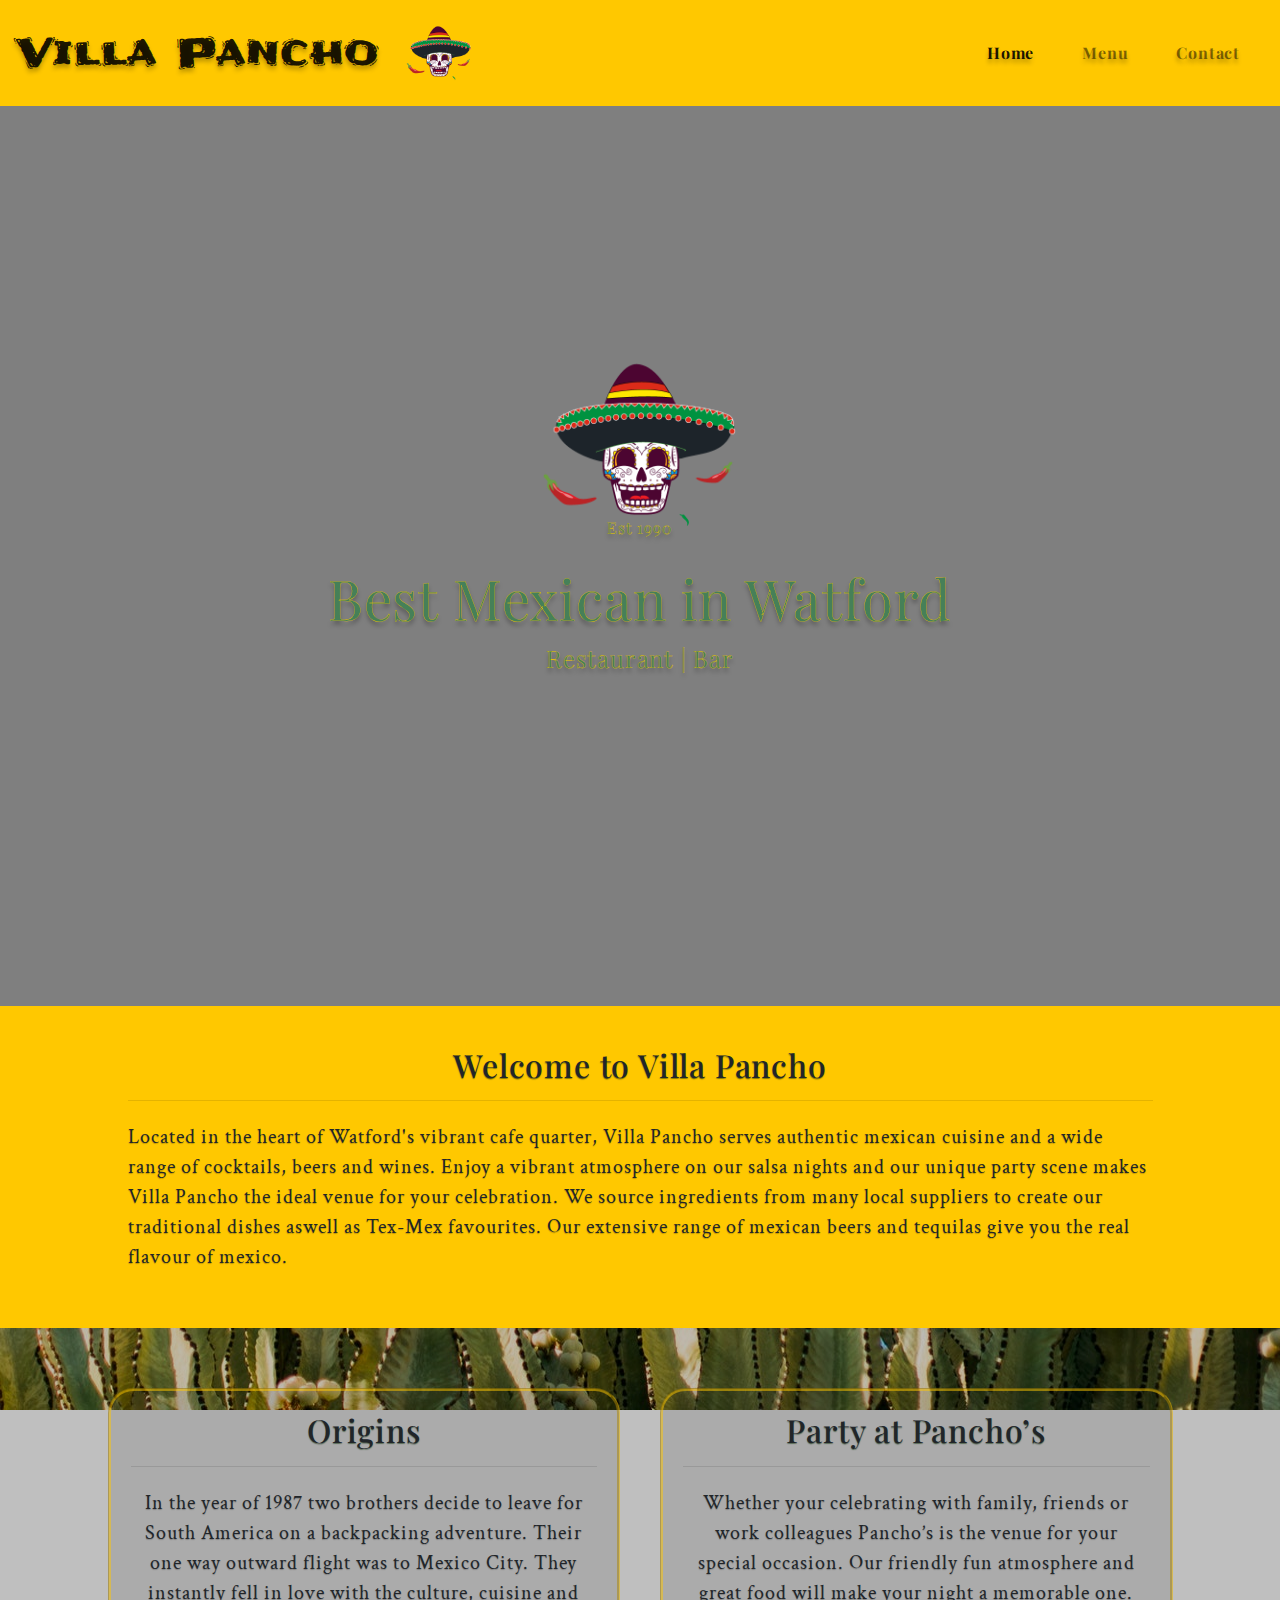
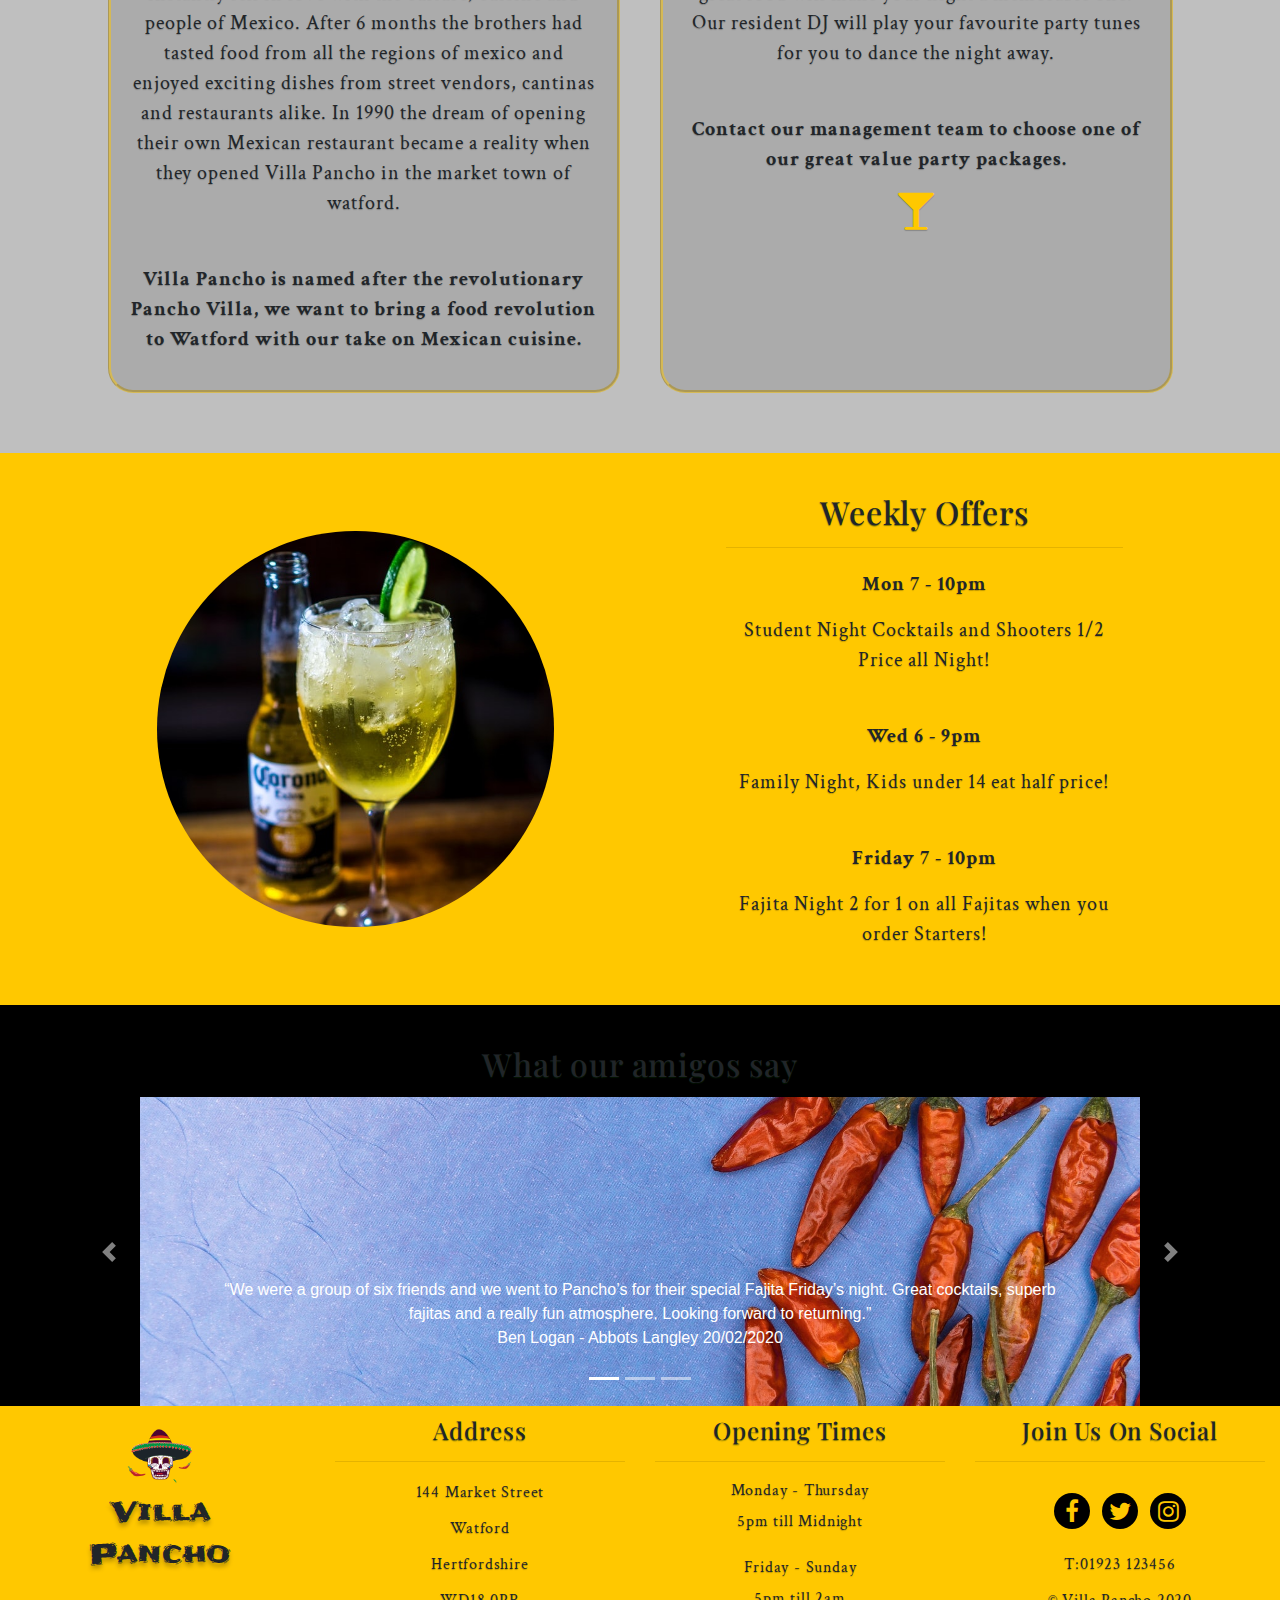
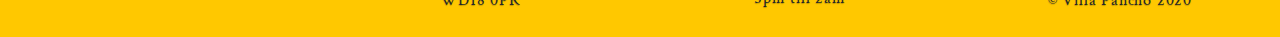
==== commit e42ed03d: "ml-auto added within navbar-toggler" ====
--- a/index.html
+++ b/index.html
@@ -13,7 +13,7 @@
             <!--NavBar-->
             <nav class="navbar navbar-expand-lg navbar-light navbar-custom">
                 <a class="navbar-brand" href="index.html">Villa Pancho <img src="assets/images/sombrero-logo.png" alt="Sombrero" height="80" width="80" /> </a>
-                <button class="navbar-toggler" type="button" data-toggle="collapse" data-target="#navbarNav" aria-controls="navbarNav" aria-expanded="false" aria-label="Toggle navigation">
+                <button class="navbar-toggler ml-auto" type="button" data-toggle="collapse" data-target="#navbarNav" aria-controls="navbarNav" aria-expanded="false" aria-label="Toggle navigation">
                     <span class="navbar-toggler-icon"></span>
                 </button>
                 <div class="collapse navbar-collapse" id="navbarNav">
@@ -206,6 +206,7 @@
                     <div class="col-sm-6 col-md-3 footer-padding text-center">
                         <div class="sub-headings">
                             <h4>Address</h4>
+                            <hr class="menu-hr">
                         </div>
                         <div class="footer-text-address">
                             <p>144 Market Street</p>
@@ -218,6 +219,7 @@
                     <div class="col-sm-6 col-md-3 footer-padding text-center">
                         <div class="sub-headings">
                             <h4>Opening Times</h4>
+                            <hr class="menu-hr">
                         </div>
                         <div class="footer-text-times">
                             <p>Monday - Thursday</p>
@@ -231,6 +233,7 @@
                     <div class="col-sm-6 col-md-3 footer-padding text-center">
                         <div class="sub-headings">
                             <h4>Join Us On Social</h4>
+                            <hr class="menu-hr">
                         </div>
                         <ul class="list-inline social-links">
                             <li class="list-inline-item">
@@ -260,8 +263,8 @@
                 </div>
             </div>
         </footer>
-        <script src="https://ajax.googleapis.com/ajax/libs/jquery/3.5.1/jquery.min.js"></script>
-        <script src="https://cdnjs.cloudflare.com/ajax/libs/popper.js/1.16.0/umd/popper.min.js"></script>
-        <script src="https://maxcdn.bootstrapcdn.com/bootstrap/4.5.2/js/bootstrap.min.js"></script>
+        <script src="https://code.jquery.com/jquery-3.2.1.slim.min.js" integrity="sha384-KJ3o2DKtIkvYIK3UENzmM7KCkRr/rE9/Qpg6aAZGJwFDMVNA/GpGFF93hXpG5KkN" crossorigin="anonymous"></script>
+<script src="https://cdnjs.cloudflare.com/ajax/libs/popper.js/1.12.9/umd/popper.min.js" integrity="sha384-ApNbgh9B+Y1QKtv3Rn7W3mgPxhU9K/ScQsAP7hUibX39j7fakFPskvXusvfa0b4Q" crossorigin="anonymous"></script>
+<script src="https://maxcdn.bootstrapcdn.com/bootstrap/4.0.0/js/bootstrap.min.js" integrity="sha384-JZR6Spejh4U02d8jOt6vLEHfe/JQGiRRSQQxSfFWpi1MquVdAyjUar5+76PVCmYl" crossorigin="anonymous"></script>
     </body>
 </html>
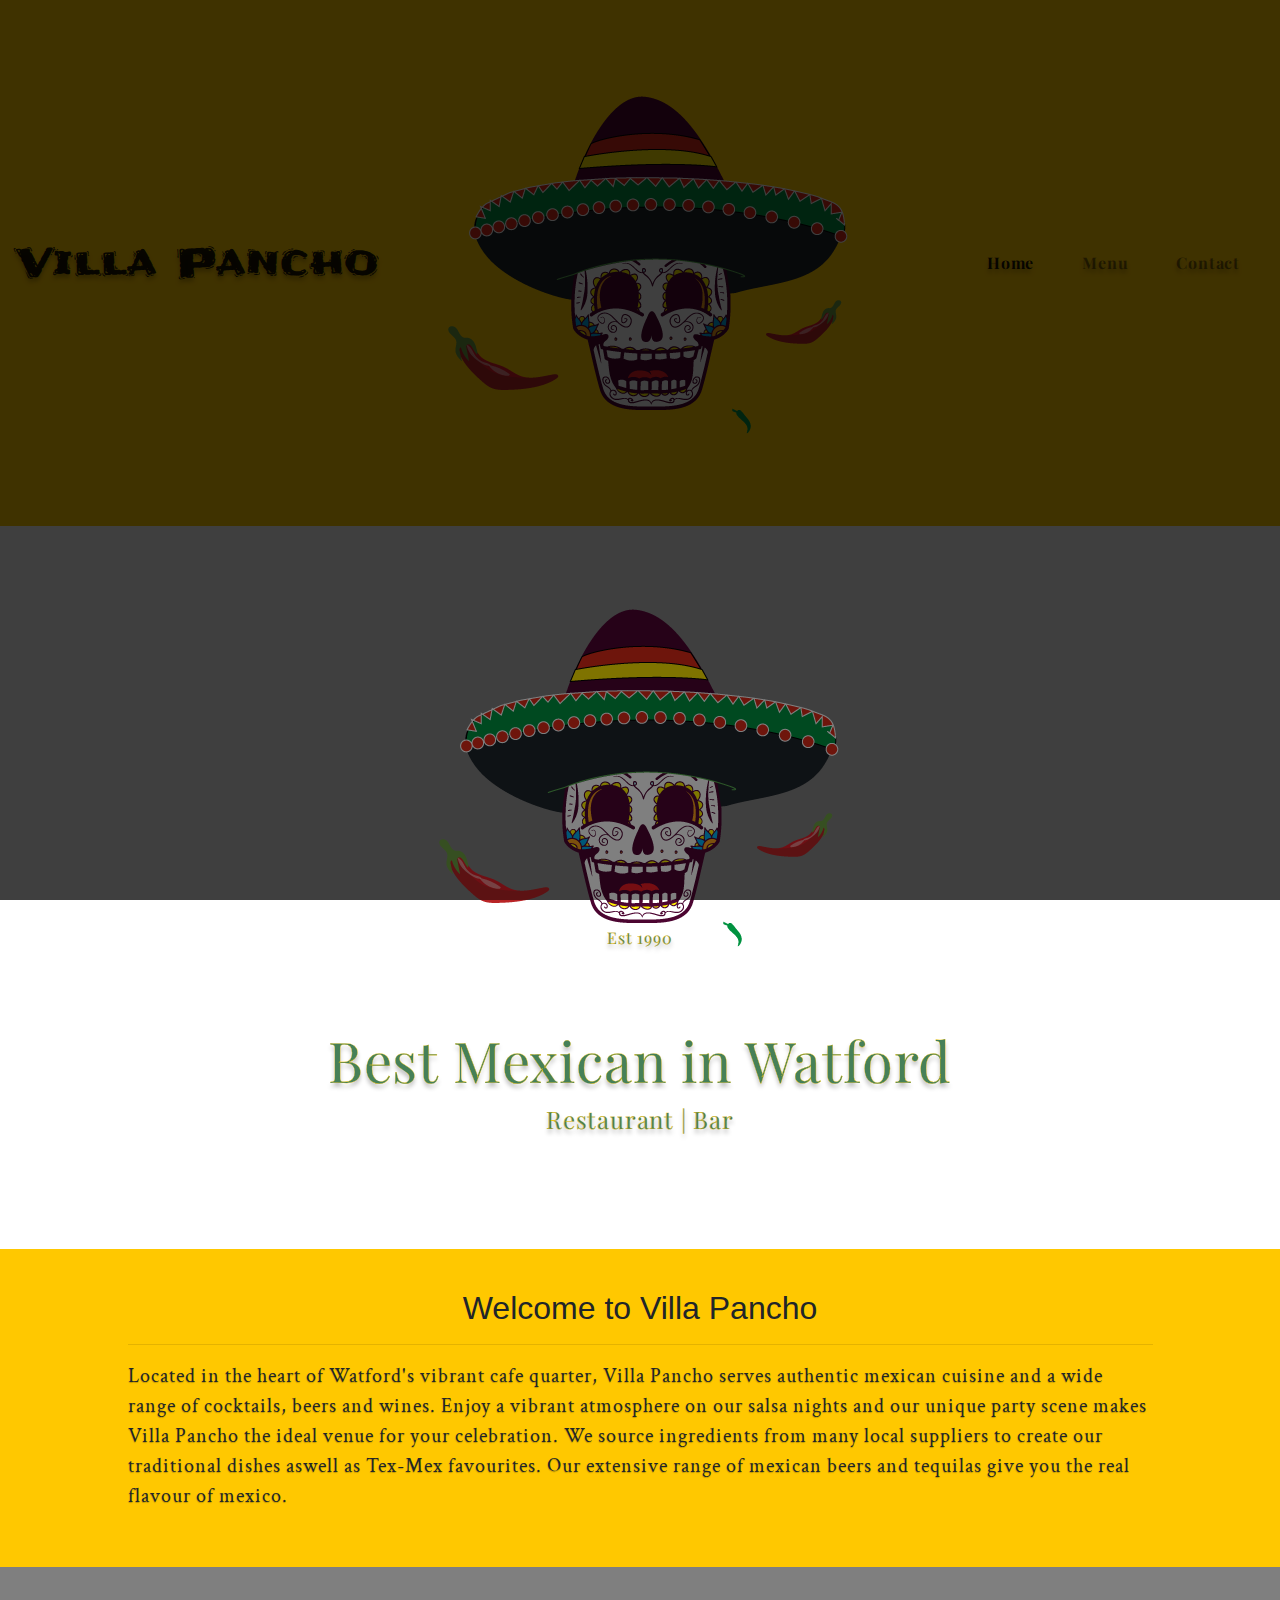
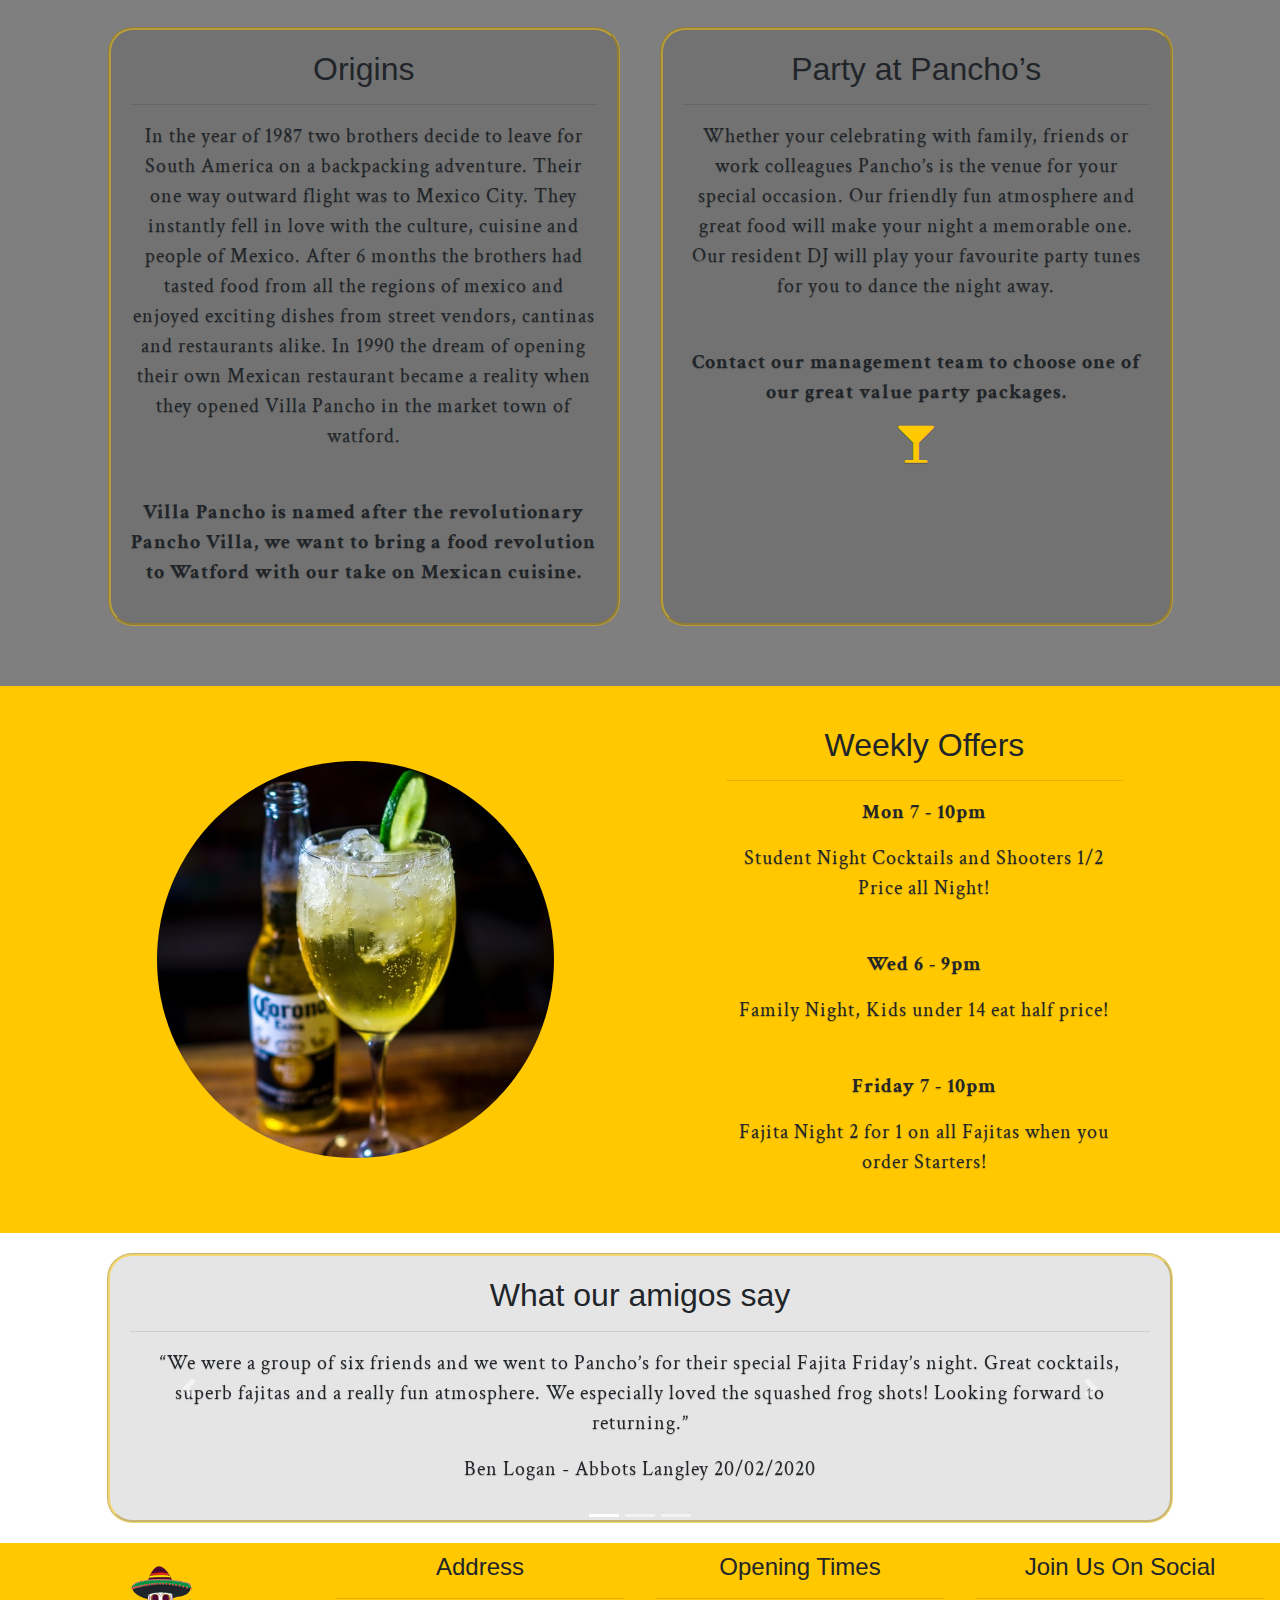
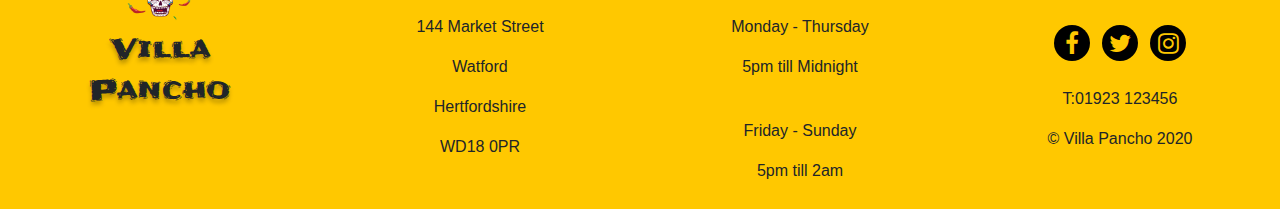
==== commit 659bbeb8: "social link hrefs added to footer" ====
--- a/index.html
+++ b/index.html
@@ -10,10 +10,12 @@
     </head>
     <body>
         <header>
-            <!--NavBar-->
+            <!--Beginning of NavBar Section-->
+
+            <!--Navbar based on Bootstrap 4 Navbar template and adjusted to suit my project-->
             <nav class="navbar navbar-expand-lg navbar-light navbar-custom">
-                <a class="navbar-brand" href="index.html">Villa Pancho <img src="assets/images/sombrero-logo.png" alt="Sombrero" height="80" width="80" /> </a>
-                <button class="navbar-toggler ml-auto" type="button" data-toggle="collapse" data-target="#navbarNav" aria-controls="navbarNav" aria-expanded="false" aria-label="Toggle navigation">
+                <a class="navbar-brand" href="index.html">Villa Pancho <img src="assets/images/sombrero-logo.png" alt="Sombrero" /> </a>
+                <button class="navbar-toggler" type="button" data-toggle="collapse" data-target="#navbarNav" aria-controls="navbarNav" aria-expanded="false" aria-label="Toggle navigation">
                     <span class="navbar-toggler-icon"></span>
                 </button>
                 <div class="collapse navbar-collapse" id="navbarNav">
@@ -31,169 +33,174 @@
                 </div>
             </nav>
         </header>
-
-        <!--Callout Image Brand-->
-
-            <div class="container-fluid calloutimage-container-home">
-                <div class="opaque-overlay-callout">&nbsp;</div>
-                <div class="row">
-                    <div class="col-12">
-                        <section class="jumbotron text-center">
-                            <div class="logo-box">
-                                <img src="assets/images/sombrero-logo.png" alt="Sombrero" width="240" height="240" />
-                                <div class="logo-text">
-                                    <p>Est 1990</p>
+        <!--End of NavBar Section-->
+
+        <!--Beginning of Callout Image Brand-->
+        <!--Callout Image Brand section based on whiskey drop & significantly changed to suit my project-->
+        <div class="container-fluid callout-image-container home-image">
+            <div class="opaque-overlay-callout">&nbsp;</div>
+            <div class="row">
+                <div class="col-12">
+                    <section class="jumbotron text-center">
+                        <div class="logo-box">
+                            <img src="assets/images/sombrero-logo.png" alt="Sombrero" />
+                            <div class="logo-text">
+                                <p>Est 1990</p>
+                            </div>
+                        </div>
+                        <h2 class="display-4">Best Mexican in Watford</h2>
+                        <p class="lead">Restaurant | Bar</p>
+                    </section>
+                </div>
+            </div>
+        </div>
+        <!--End of Callout Image Brand Section-->
+
+        <!--Beginning of Welcome Section -->
+        <div class="container-fluid welcome">
+            <div class="row justify-content-center">
+                <div class="col-12 col-sm-12 col-md-12 col-lg-10 col-xl-10 welcome-col">
+                    <div class="text-center headings">
+                        <h2>Welcome to Villa Pancho</h2>
+                        <hr class="dark-hr" />
+                    </div>
+                    <div class="paragraph-content">
+                        <p>
+                            Located in the heart of Watford's vibrant cafe quarter, Villa Pancho serves authentic mexican cuisine and a wide range of cocktails, beers and wines. Enjoy a vibrant atmosphere on our salsa nights and our unique
+                            party scene makes Villa Pancho the ideal venue for your celebration. We source ingredients from many local suppliers to create our traditional dishes aswell as Tex-Mex favourites. Our extensive range of mexican
+                            beers and tequilas give you the real flavour of mexico.
+                        </p>
+                    </div>
+                </div>
+            </div>
+        </div>
+        <!--End of Welcome Section -->
+
+        <!--Beginning of Main Content section-->
+        <div class="container-fluid main-content-1">
+            <div class="opaque-overlay-callout">&nbsp;</div>
+            <div class="row justify-content-center">
+                <div class="col-md-5 offset-md-1 origins-col text-center">
+                    <div class="headings">
+                        <h2>Origins</h2>
+                        <hr class="light-hr" />
+                    </div>
+                    <div class="paragraph-content">
+                        <p>
+                            In the year of 1987 two brothers decide to leave for South America on a backpacking adventure. Their one way outward flight was to Mexico City. They instantly fell in love with the culture, cuisine and people of
+                            Mexico. After 6 months the brothers had tasted food from all the regions of mexico and enjoyed exciting dishes from street vendors, cantinas and restaurants alike. In 1990 the dream of opening their own Mexican
+                            restaurant became a reality when they opened Villa Pancho in the market town of watford.
+                        </p>
+                        <br />
+                        <p class="font-weight-bold">Villa Pancho is named after the revolutionary Pancho Villa, we want to bring a food revolution to Watford with our take on Mexican cuisine.</p>
+                    </div>
+                </div>
+                <div class="col-md-5 party-col text-center">
+                    <div class="headings">
+                        <h2>Party at Pancho’s</h2>
+                        <hr class="light-hr" />
+                    </div>
+                    <div class="paragraph-content">
+                        <p>
+                            Whether your celebrating with family, friends or work colleagues Pancho’s is the venue for your special occasion. Our friendly fun atmosphere and great food will make your night a memorable one. Our resident DJ
+                            will play your favourite party tunes for you to dance the night away.
+                        </p>
+                        <br />
+                        <p class="font-weight-bold">Contact our management team to choose one of our great value party packages.</p>
+                        <a href="contact.html" class="contact-icon">
+                            <i class="fa fa-glass fa-2x"></i>
+                            <span class="sr-only">Contact Us</span>
+                        </a>
+                    </div>
+                </div>
+            </div>
+        </div>
+        <div class="container-fluid main-content-2">
+            <div class="row">
+                <div class="col-sm-4 order-2 order-sm-1 offers-img">
+                    <img src="assets/images/drinks.jpg" class="img-fluid" alt="drinks" />
+                </div>
+                <div class="col-sm-4 mr-auto order-1 order-sm-2 text-center">
+                    <div class="headings">
+                        <h2>Weekly Offers</h2>
+                        <hr class="dark-hr" />
+                    </div>
+                    <div class="paragraph-content">
+                        <p class="font-weight-bold">Mon 7 - 10pm</p>
+                        <p>Student Night Cocktails and Shooters 1/2 Price all Night!</p>
+                        <br />
+                        <p class="font-weight-bold">Wed 6 - 9pm</p>
+                        <p>Family Night, Kids under 14 eat half price!</p>
+                        <br />
+                        <p class="font-weight-bold">Friday 7 - 10pm</p>
+                        <p>Fajita Night 2 for 1 on all Fajitas when you order Starters!</p>
+                    </div>
+                </div>
+            </div>
+        </div>
+        <!--End of Main Content section-->
+
+        <!--Beginning of Carousel Testimonials section-->
+        <div class="container-fluid testimonial">
+            <div class="opaque-overlay-callout">&nbsp;</div>
+            <div id="testimonials" class="carousel slide" data-ride="carousel">
+                <ol class="carousel-indicators">
+                    <li data-target="#testimonials" data-slide-to="0" class="active"></li>
+                    <li data-target="#testimonials" data-slide-to="1"></li>
+                    <li data-target="#testimonials" data-slide-to="2"></li>
+                </ol>
+                <div class="row justify-content-center">
+                    <div class="col-12 col-sm-12 col-md-12 col-lg-10 col-xl-10 origins-col">
+                        <div class="headings text-center">
+                            <h2>What our amigos say</h2>
+                            <hr class="light-hr" />
+                        </div>
+                        <div class="carousel-inner">
+                            <div class="carousel-item active">
+                                <div class="paragraph-content text-center">
+                                    <p>
+                                        “We were a group of six friends and we went to Pancho’s for their special Fajita Friday’s night. Great cocktails, superb fajitas and a really fun atmosphere. We especially loved the squashed frog
+                                        shots! Looking forward to returning.”
+                                    </p>
+                                    <p>Ben Logan - Abbots Langley 20/02/2020</p>
                                 </div>
                             </div>
-                            <h2 class="display-4">Best Mexican in Watford</h2>
-                            <p class="lead">Restaurant | Bar</p>
-                        </section>
-                    </div>
-                </div>
-            </div>
-
-            <!--Welcome-->
-            <div class="container-fluid welcome">
-                <div class="row justify-content-center">
-                    <div class="col-12 col-sm-12 col-md-12 col-lg-10 col-xl-10 welcome-col">
-                        <div class="text-center sub-headings">
-                            <h2>Welcome to Villa Pancho</h2>
-                            <hr class="menu-hr">
-                        </div>
-                        <div class="paragraph-content">
-                            <p>
-                                Located in the heart of Watford's vibrant cafe quarter, Villa Pancho serves authentic mexican cuisine and a wide range of cocktails, beers and wines. Enjoy a vibrant atmosphere on our salsa nights and our
-                                unique party scene makes Villa Pancho the ideal venue for your celebration. We source ingredients from many local suppliers to create our traditional dishes aswell as Tex-Mex favourites. Our extensive range
-                                of mexican beers and tequilas give you the real flavour of mexico.
-                            </p>
-                        </div>
-                    </div>
-                </div>
-            </div>
-
-            <!--Main Content-->
-            <div class="container-fluid main-content-1">
-                <div class="opaque-overlay-main">&nbsp;</div>
-                <div class="row justify-content-center">
-                    <div class="col-md-5 offset-md-1 origins-col text-center">
-                        <div class="sub-headings">
-                            <h2>Origins</h2>
-                            <hr class="menu-hr">
-                        </div>
-                        <div class="paragraph-content">
-                            <p>
-                                In the year of 1987 two brothers decide to leave for South America on a backpacking adventure. Their one way outward flight was to Mexico City. They instantly fell in love with the culture, cuisine and people
-                                of Mexico. After 6 months the brothers had tasted food from all the regions of mexico and enjoyed exciting dishes from street vendors, cantinas and restaurants alike. In 1990 the dream of opening their own
-                                Mexican restaurant became a reality when they opened Villa Pancho in the market town of watford.
-                            </p>
-                            <br />
-                            <p class="font-weight-bold">Villa Pancho is named after the revolutionary Pancho Villa, we want to bring a food revolution to Watford with our take on Mexican cuisine.</p>
-                        </div>
-                    </div>
-                    <div class="col-md-5  party-col text-center">
-                        <div class="sub-headings">
-                            <h2>Party at Pancho’s</h2>
-                            <hr class="menu-hr">
-                        </div>
-                        <div class="paragraph-content">
-                            <p>
-                                Whether your celebrating with family, friends or work colleagues Pancho’s is the venue for your special occasion. Our friendly fun atmosphere and great food will make your night a memorable one. Our resident
-                                DJ will play your favourite party tunes for you to dance the night away.
-                            </p>
-                            <br />
-                            <p class="font-weight-bold">Contact our management team to choose one of our great value party packages.</p>
-                            <a href="contact.html" class="contact-icon">
-                                <i class="fa fa-glass fa-2x"></i>
-                                <span class="sr-only">Contact Us</span>
-                            </a>
-                        </div>
-                    </div>
-                </div>
-            </div>
-            <div class="container-fluid main-content-2">
-                <div class="row">
-                    <div class="col-sm-4 order-2 order-sm-1 offers-img">
-                        <img src="assets/images/drinks.jpg" class="img-fluid" alt="drinks" />
-                    </div>
-                    <div class="col-sm-4 mr-auto order-1 order-sm-2 text-center">
-                        <div class="sub-headings">
-                            <h2>Weekly Offers</h2>
-                            <hr class="menu-hr">
-                        </div>
-                        <div class="paragraph-content">
-                            <p class="font-weight-bold">Mon 7 - 10pm</p>
-                            <p>Student Night Cocktails and Shooters 1/2 Price all Night!</p>
-                            <br />
-                            <p class="font-weight-bold">Wed 6 - 9pm</p>
-                            <p>Family Night, Kids under 14 eat half price!</p>
-                            <br />
-                            <p class="font-weight-bold">Friday 7 - 10pm</p>
-                            <p>Fajita Night 2 for 1 on all Fajitas when you order Starters!</p>
-                        </div>
-                    </div>
-                </div>
-            </div>
-
-            <!--Carousel Testimonials-->
-            <div class="container-fluid text-center testimonials">
-                <div class="sub-headings">
-                    <h2>What our amigos say</h2>
-                </div>
-                <div id="testimonials" class="carousel slide" data-ride="carousel">
-                    <!-- Indicators -->
-                    <ul class="carousel-indicators">
-                        <li data-target="#testimonials" data-slide-to="0" class="active"></li>
-                        <li data-target="#testimonials" data-slide-to="1"></li>
-                        <li data-target="#testimonials" data-slide-to="2"></li>
-                    </ul>
-
-                    <!-- The slideshow -->
-                    <div class="carousel-inner">
-                        <div class="carousel-item active">
-                            <img src="assets/images/testimonials.jpg" alt="testimonial-1" />
-                            <div class="carousel-caption">
-                                <p>
-                                    “We were a group of six friends and we went to Pancho’s for their special Fajita Friday’s night. Great cocktails, superb fajitas and a really fun atmosphere. Looking forward to returning.”
-                                    <br />
-                                    Ben Logan - Abbots Langley 20/02/2020
-                                </p>
-                            </div>
                             <div class="carousel-item">
-                                <img src="assets/images/testimonials.jpg" alt="testimonial-2" />
-                                <div class="carousel-caption">
+                                <div class="paragraph-content text-center">
+                                    <p>
+                                        “My wife and I took our three children to Villa Pancho on a Wednesday evening and we loved it! The kids had smoking Joe’s ribs, I had the steak burrito and my wife really enjoyed her chimmichanga.
+                                        Really good value for money, will be back.”
+                                    </p>
+
+                                    <p>Mike Harrison - St Albans 20/06/2020</p>
+                                </div>
+                            </div>
+                            <div class="carousel-item">
+                                <div class="paragraph-content text-center">
                                     <p>
                                         “We booked Pancho’s for our works party. The team organised everything for us, great cocktails and shooters in the bar, a lovely set menu and we danced till late to some great music with their
                                         resident DJ. Really good party venue!”
-                                        <br />
-                                        Zoe Halkin - ACE Construction (Hemel Hempstead) 24/07/2020
                                     </p>
+
+                                    <p>Zoe Halkin - ACE Construction (Hemel Hempstead) 24/07/2020</p>
                                 </div>
                             </div>
-                            <div class="carousel-item">
-                                <img src="assets/images/testimonials.jpg" alt="testimonial-3" />
-                                <div class="carousel-caption">
-                                    <p>
-                                        “My wife and I took our three children to Villa Pancho on a Wednesday evening and we loved it! The kids had smoking Joe’s ribs, I had the steak burrito and my wife really enjoyed her chimmichanga.
-                                        Really good value for money, will be back.”
-                                        <br />
-                                        Mike Harrison - St Albans 20/06/2020
-                                    </p>
-                                </div>
-                            </div>
-                        </div>
-
-                        <!-- Left and right controls -->
-                        <a class="carousel-control-prev" href="#testimonials" data-slide="prev">
-                            <span class="carousel-control-prev-icon"></span>
+                        </div>
+                        <a class="carousel-control-prev" href="#testimonials" role="button" data-slide="prev">
+                            <span class="carousel-control-prev-icon" aria-hidden="true"></span>
+                            <span class="sr-only">Previous</span>
                         </a>
-                        <a class="carousel-control-next" href="#testimonials" data-slide="next">
-                            <span class="carousel-control-next-icon"></span>
+                        <a class="carousel-control-next" href="#testimonials" role="button" data-slide="next">
+                            <span class="carousel-control-next-icon" aria-hidden="true"></span>
+                            <span class="sr-only">Next</span>
                         </a>
                     </div>
                 </div>
             </div>
+        </div>
+        <!--End of Carousel Testimonials section-->
         <footer>
-            <!--Footer section-->
+            <!--Beginning of Footer section-->
             <div class="container-fluid footer">
                 <div class="row">
                     <div class="col-sm-6 col-md-3 footer-padding text-center">
@@ -204,11 +211,11 @@
                         </div>
                     </div>
                     <div class="col-sm-6 col-md-3 footer-padding text-center">
-                        <div class="sub-headings">
+                        <div class="headings">
                             <h4>Address</h4>
-                            <hr class="menu-hr">
-                        </div>
-                        <div class="footer-text-address">
+                            <hr class="dark-hr" />
+                        </div>
+                        <div class="footer-text line-height-address">
                             <p>144 Market Street</p>
                             <p>Watford</p>
                             <p>Hertfordshire</p>
@@ -217,11 +224,11 @@
                     </div>
 
                     <div class="col-sm-6 col-md-3 footer-padding text-center">
-                        <div class="sub-headings">
+                        <div class="headings">
                             <h4>Opening Times</h4>
-                            <hr class="menu-hr">
-                        </div>
-                        <div class="footer-text-times">
+                            <hr class="dark-hr" />
+                        </div>
+                        <div class="footer-text line-height-times">
                             <p>Monday - Thursday</p>
                             <p>5pm till Midnight</p>
                             <br />
@@ -229,33 +236,32 @@
                             <p>5pm till 2am</p>
                         </div>
                     </div>
-
-                    <div class="col-sm-6 col-md-3 footer-padding text-center">
-                        <div class="sub-headings">
+                    <div class="col-sm-6 col-md-3 footer-padding text-center">
+                        <div class="headings">
                             <h4>Join Us On Social</h4>
-                            <hr class="menu-hr">
+                            <hr class="dark-hr" />
                         </div>
                         <ul class="list-inline social-links">
                             <li class="list-inline-item">
-                                <a target="_blank" href="#">
+                                <a target="_blank" href="https://www.facebook.com/">
                                     <i class="fa fa-facebook" aria-hidden="true"></i>
                                     <span class="sr-only">Facebook</span>
                                 </a>
                             </li>
                             <li class="list-inline-item">
-                                <a target="_blank" href="#">
+                                <a target="_blank" href="https://twitter.com/?lang=en-gb">
                                     <i class="fa fa-twitter" aria-hidden="true"></i>
                                     <span class="sr-only">Twitter</span>
                                 </a>
                             </li>
                             <li class="list-inline-item">
-                                <a target="_blank" href="#">
+                                <a target="_blank" href="https://www.instagram.com/">
                                     <i class="fa fa-instagram" aria-hidden="true"></i>
                                     <span class="sr-only">Instagram</span>
                                 </a>
                             </li>
                         </ul>
-                        <div class="footer-text-social">
+                        <div class="footer-text line-height-social">
                             <p>T:01923 123456</p>
                             <p>&copy; Villa Pancho 2020</p>
                         </div>
@@ -263,8 +269,9 @@
                 </div>
             </div>
         </footer>
-        <script src="https://code.jquery.com/jquery-3.2.1.slim.min.js" integrity="sha384-KJ3o2DKtIkvYIK3UENzmM7KCkRr/rE9/Qpg6aAZGJwFDMVNA/GpGFF93hXpG5KkN" crossorigin="anonymous"></script>
-<script src="https://cdnjs.cloudflare.com/ajax/libs/popper.js/1.12.9/umd/popper.min.js" integrity="sha384-ApNbgh9B+Y1QKtv3Rn7W3mgPxhU9K/ScQsAP7hUibX39j7fakFPskvXusvfa0b4Q" crossorigin="anonymous"></script>
-<script src="https://maxcdn.bootstrapcdn.com/bootstrap/4.0.0/js/bootstrap.min.js" integrity="sha384-JZR6Spejh4U02d8jOt6vLEHfe/JQGiRRSQQxSfFWpi1MquVdAyjUar5+76PVCmYl" crossorigin="anonymous"></script>
+        <!--End of Footer section-->
+        <script src="https://code.jquery.com/jquery-3.2.1.slim.min.js"></script>
+        <script src="https://cdnjs.cloudflare.com/ajax/libs/popper.js/1.12.9/umd/popper.min.js"></script>
+        <script src="https://maxcdn.bootstrapcdn.com/bootstrap/4.0.0/js/bootstrap.min.js"></script>
     </body>
 </html>
--- a/assets/css/style.css
+++ b/assets/css/style.css
@@ -35,6 +35,21 @@
     height: 100vh;
 
     background: url('../images/mexican-food.jpg') no-repeat center center fixed;
+    -webkit-background-size: cover;
+    -moz-background-size: cover;
+    -o-background-size: cover;
+    background-size: cover;
+
+    display: flex;
+    align-items: center;
+    justify-content: center;
+
+    position: relative;
+}
+.calloutimage-container-contact {
+    height: 100vh;
+
+    background: url('../images/contact.jpg') no-repeat center center fixed;
     -webkit-background-size: cover;
     -moz-background-size: cover;
     -o-background-size: cover;
@@ -68,11 +83,23 @@
 
 .menu-header {
     font-family: "Playfair Display", sans-serif;
+    font-weight: bold;
     padding: 10px;
     letter-spacing: 0.05em;
     color: #000000;
     -webkit-text-stroke-width: 0.25px;
     -webkit-text-stroke-color: #ffc800;
+}
+
+.contact-header {
+    font-family: "Playfair Display", sans-serif;
+    font-weight: bold;
+    padding: 10px;
+    letter-spacing: 0.05em;
+    color: #468058;
+    -webkit-text-stroke-width: 0.25px;
+    -webkit-text-stroke-color: #ffc800;
+    text-shadow: 0px 4px 4px rgba(0, 0, 0, 0.25);
 }
 
 /*---Code used from tutorial and adjusted to suit my project: https://www.tutorialrepublic.com/faq/how-to-position-text-over-an-image-using-css.php */
@@ -206,6 +233,14 @@
     border-radius: 25px;
 }
 
+.menu-hr {
+    width: 50%;
+}
+
+.contact-hr {
+    background-color: #468058;
+    width: 50%;
+}
 .menu-list {
 padding-left: 0px;
 line-height: 30px;
@@ -233,6 +268,7 @@
 
 .sub-headings {
     font-family: "Playfair Display", sans-serif;
+    font-weight: bold;
     letter-spacing: 0.05em;
     padding-bottom: 5px;
     text-shadow: 0px 1px 1px rgba(6, 44, 1, 0.5);
@@ -243,6 +279,16 @@
     letter-spacing: 0.05em;
     text-shadow: 0px 1px 1px rgba(6, 44, 1, 0.5);
     padding-top: 20px;
+}
+
+.sub-headings-contact {
+    font-family: "Playfair Display", sans-serif;
+    font-size: 24px;
+    letter-spacing: 0.05em;
+    color: #468058;
+    -webkit-text-stroke-width: 0.25px;
+    -webkit-text-stroke-color: #ffc800;
+    text-shadow: 0px 4px 4px rgba(0, 0, 0, 0.25);
 }
 
 .testimonials {
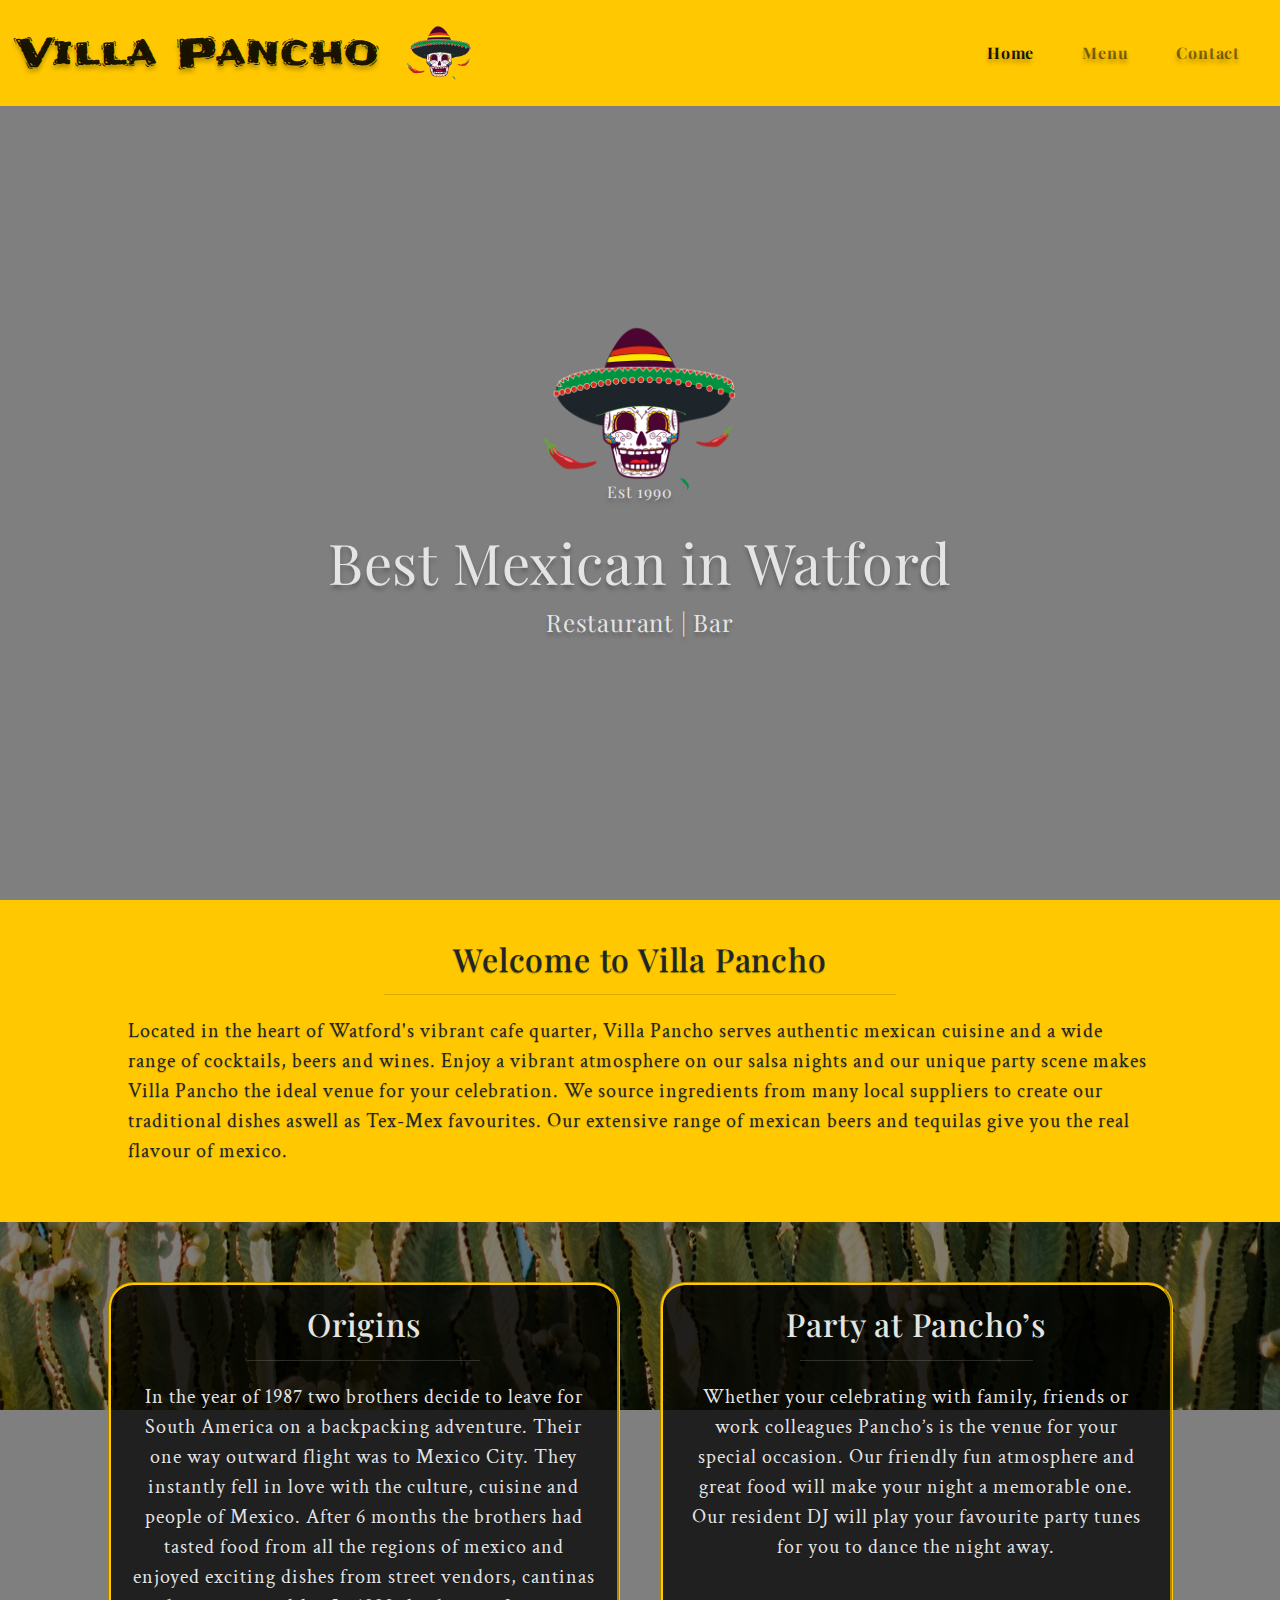
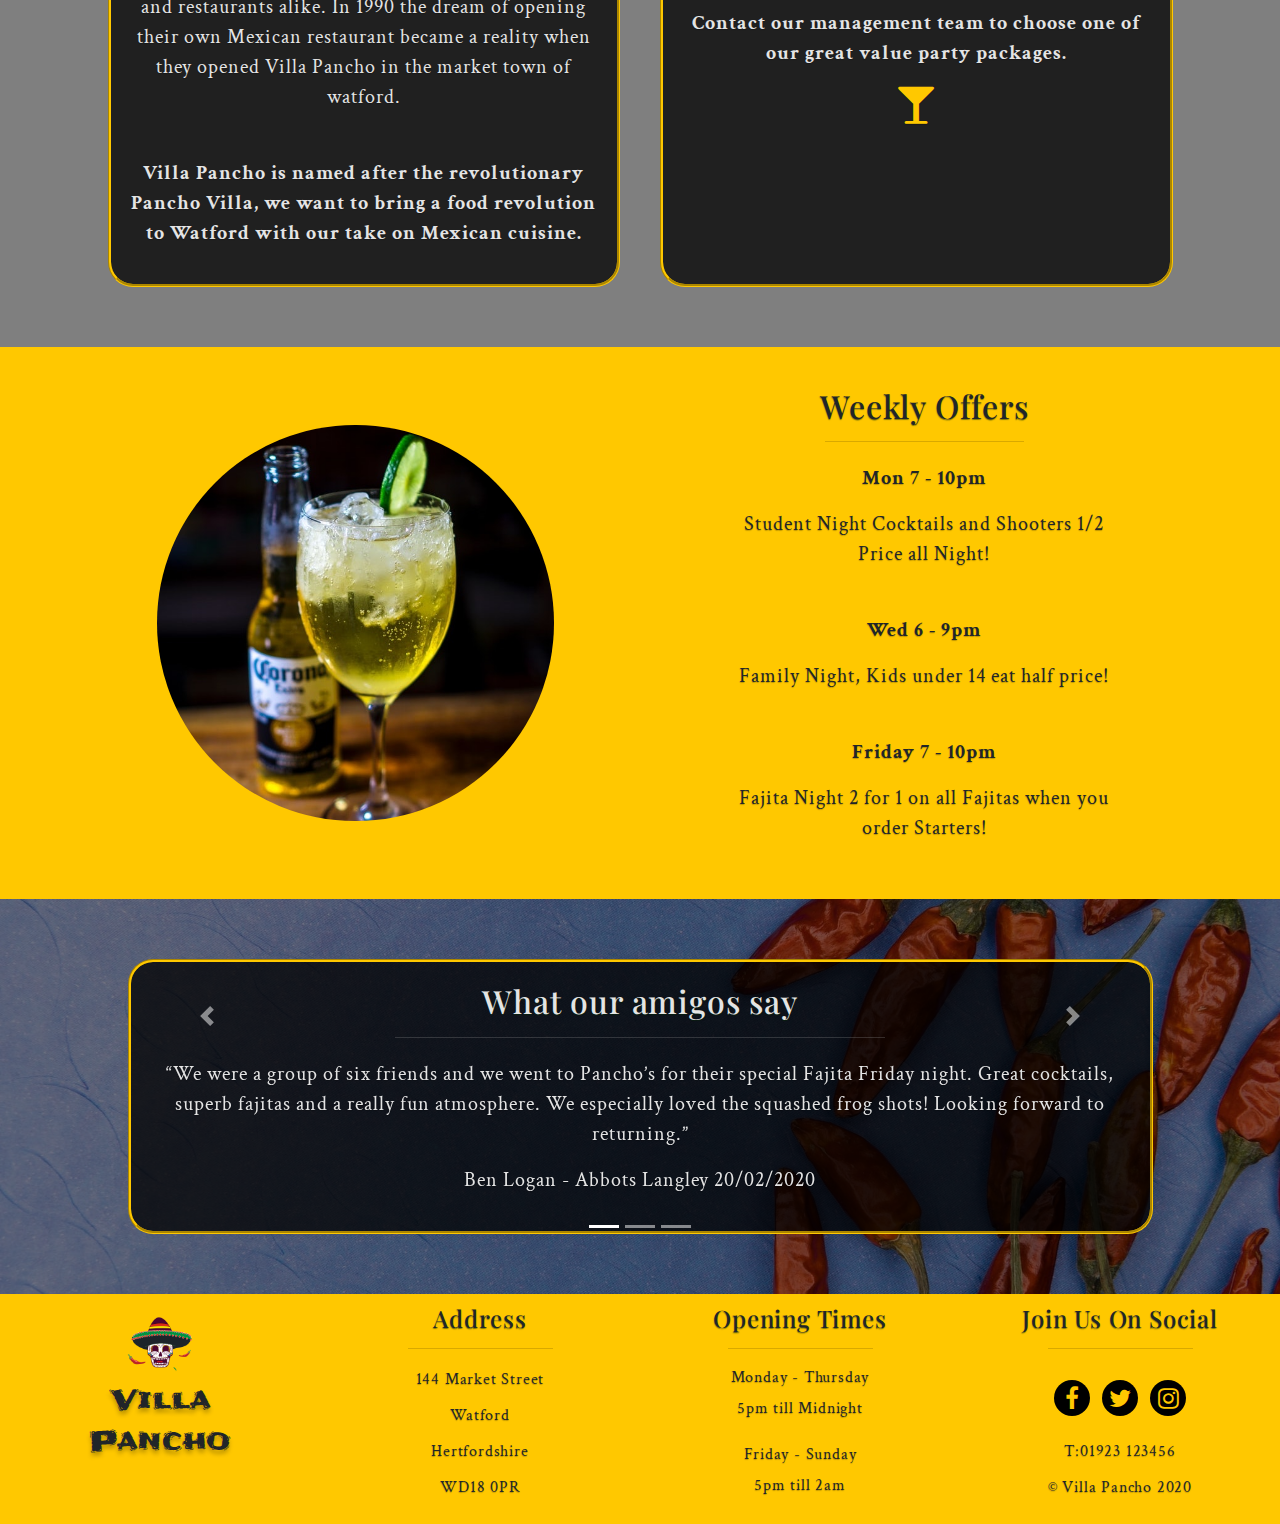
==== commit d5474584: "fixed top Navbar added for all pages" ====
--- a/index.html
+++ b/index.html
@@ -12,8 +12,8 @@
         <header>
             <!--Beginning of NavBar Section-->
 
-            <!--Navbar based on Bootstrap 4 Navbar template and adjusted to suit my project-->
-            <nav class="navbar navbar-expand-lg navbar-light navbar-custom">
+            <!--Navbar based on Bootstrap 4 Navbar template and adjusted to suit my project https://getbootstrap.com/docs/4.0/components/navbar/-->
+            <nav class="navbar navbar-expand-lg navbar-light navbar-custom fixed-top">
                 <a class="navbar-brand" href="index.html">Villa Pancho <img src="assets/images/sombrero-logo.png" alt="Sombrero" /> </a>
                 <button class="navbar-toggler" type="button" data-toggle="collapse" data-target="#navbarNav" aria-controls="navbarNav" aria-expanded="false" aria-label="Toggle navigation">
                     <span class="navbar-toggler-icon"></span>
@@ -36,7 +36,7 @@
         <!--End of NavBar Section-->
 
         <!--Beginning of Callout Image Brand-->
-        <!--Callout Image Brand section based on whiskey drop & significantly changed to suit my project-->
+        <!--Callout Image Brand section based on whiskey drop mini project & significantly changed to suit my project-->
         <div class="container-fluid callout-image-container home-image">
             <div class="opaque-overlay-callout">&nbsp;</div>
             <div class="row">
@@ -80,7 +80,7 @@
         <div class="container-fluid main-content-1">
             <div class="opaque-overlay-callout">&nbsp;</div>
             <div class="row justify-content-center">
-                <div class="col-md-5 offset-md-1 origins-col text-center">
+                <div class="col-lg-5 offset-lg-1 origins-col text-center">
                     <div class="headings">
                         <h2>Origins</h2>
                         <hr class="light-hr" />
@@ -95,7 +95,7 @@
                         <p class="font-weight-bold">Villa Pancho is named after the revolutionary Pancho Villa, we want to bring a food revolution to Watford with our take on Mexican cuisine.</p>
                     </div>
                 </div>
-                <div class="col-md-5 party-col text-center">
+                <div class="col-lg-5 party-col text-center">
                     <div class="headings">
                         <h2>Party at Pancho’s</h2>
                         <hr class="light-hr" />
@@ -139,6 +139,8 @@
             </div>
         </div>
         <!--End of Main Content section-->
+
+        <!--Carousel taken from bootstrap template and significantly changed to suit my project https://getbootstrap.com/docs/4.0/components/carousel/-->
 
         <!--Beginning of Carousel Testimonials section-->
         <div class="container-fluid testimonial">
@@ -159,8 +161,8 @@
                             <div class="carousel-item active">
                                 <div class="paragraph-content text-center">
                                     <p>
-                                        “We were a group of six friends and we went to Pancho’s for their special Fajita Friday’s night. Great cocktails, superb fajitas and a really fun atmosphere. We especially loved the squashed frog
-                                        shots! Looking forward to returning.”
+                                        “We were a group of six friends and we went to Pancho’s for their special Fajita Friday night. Great cocktails, superb fajitas and a really fun atmosphere. We especially loved the squashed frog shots!
+                                        Looking forward to returning.”
                                     </p>
                                     <p>Ben Logan - Abbots Langley 20/02/2020</p>
                                 </div>
@@ -205,7 +207,7 @@
                 <div class="row">
                     <div class="col-sm-6 col-md-3 footer-padding text-center">
                         <div class="brand-footer">
-                            <img src="assets/images/sombrero-logo.png" alt="Sombrero" width="80" height="80" />
+                            <img src="assets/images/sombrero-logo.png" alt="Sombrero" />
                             <h3>Villa</h3>
                             <h3>Pancho</h3>
                         </div>
--- a/assets/css/style.css
+++ b/assets/css/style.css
@@ -1,6 +1,6 @@
-@import url('https://fonts.googleapis.com/css2?family=Crimson+Text:ital,wght@0,400;0,600;0,700;1,400;1,600;1,700&family=Frijole&family=Playfair+Display:ital,wght@0,400;0,500;0,600;0,700;0,800;0,900;1,400;1,500;1,600;1,700;1,800;1,900&display=swap');
-
-/*----Navbar----*/
+@import url("https://fonts.googleapis.com/css2?family=Crimson+Text:ital,wght@0,400;0,600;0,700;1,400;1,600;1,700&family=Frijole&family=Playfair+Display:ital,wght@0,400;0,500;0,600;0,700;0,800;0,900;1,400;1,500;1,600;1,700;1,800;1,900&display=swap");
+
+/*----Navbar index, menu & contact.html----*/
 
 .navbar-brand {
     font-family: "Frijole", sans-serif;
@@ -17,50 +17,65 @@
     text-shadow: 0px 4px 4px rgba(0, 0, 0, 0.25);
 }
 
+.navbar-brand img {
+    height: 80px;
+    width: 80px;
+}
 
 .navbar-custom {
     background-color: #ffc800;
 }
 
- .nav-link {
+.nav-link {
     font-family: "Playfair Display", sans-serif;
     font-weight: bold;
     text-shadow: 0px 4px 4px rgba(0, 0, 0, 0.25);
     letter-spacing: 0.05em;
 }
 
-/*---Callout Image Brand - Home & Menu---*/
-
-.calloutimage-container-home {
+/*---Main Callout Images - Home, Menu & contact.html---*/
+
+.home-image {
     height: 100vh;
 
-    background: url('../images/mexican-food.jpg') no-repeat center center fixed;
+    background: url("../images/mexican-food.jpg") no-repeat center center fixed;
+    display: flex;
+    align-items: center;
+    justify-content: center;
+    padding-top: 140px;
+}
+
+.menu-image {
+    padding-top: 20px;
+    padding-bottom: 1px;
+    background: url("../images/cactus-menu.jpg") no-repeat center center fixed;
+    width: 100%;
+}
+
+.contact-image {
+    height: 100%;
+
+    background: url("../images/contact.jpg") no-repeat center center fixed;
+
+    display: flex;
+    align-items: center;
+    justify-content: center;
+
+    position: relative;
+
+    padding-top: 120px;
+    padding-bottom: 40px;
+}
+
+.callout-image-container {
     -webkit-background-size: cover;
     -moz-background-size: cover;
     -o-background-size: cover;
     background-size: cover;
 
-    display: flex;
-    align-items: center;
-    justify-content: center;
-
     position: relative;
 }
-.calloutimage-container-contact {
-    height: 100vh;
-
-    background: url('../images/contact.jpg') no-repeat center center fixed;
-    -webkit-background-size: cover;
-    -moz-background-size: cover;
-    -o-background-size: cover;
-    background-size: cover;
-
-    display: flex;
-    align-items: center;
-    justify-content: center;
-
-    position: relative;
-}
+
 .opaque-overlay-callout {
     position: absolute;
     top: 0;
@@ -70,61 +85,90 @@
     background-color: rgba(0, 0, 0, 0.5);
 }
 
+/*---Headers/Paragraphs font styles - Home, Menu & contact.html---*/
+
+.headings {
+    font-family: "Playfair Display", sans-serif;
+    font-weight: bold;
+    letter-spacing: 0.05em;
+    padding-bottom: 5px;
+    text-shadow: 0px 1px 1px rgba(6, 44, 1, 0.5);
+}
+
+.paragraph-content {
+    font-family: Crimson Text, sans-serif;
+    text-shadow: 0px 1px 1px rgba(0, 0, 0, 0.25);
+    font-style: normal;
+    font-weight: normal;
+    font-size: 20px;
+    line-height: 30px;
+    letter-spacing: 0.05em;
+}
+
+.contact-font {
+    font-size: 18px;
+    color: #e4e4e4;
+    font-weight: lighter;
+}
+
+.contact-header {
+    font-family: "Playfair Display", sans-serif;
+    font-weight: bold;
+    padding: 10px;
+    letter-spacing: 0.05em;
+    color: #e4e4e4;
+    text-shadow: 0px 4px 4px rgba(0, 0, 0, 0.25);
+}
+
+/*---Horizontal Rules index, menu & contact.html---*/
+
+.dark-hr {
+    width: 50%;
+    background-color: rgba(0, 0, 0, 0.05);
+}
+
+.light-hr {
+    width: 50%;
+    background-color: rgba(228, 228, 228, 0.2);
+}
+
+/*---Home Page Callout section (index.html)---*/
 .jumbotron {
     background-color: transparent;
     font-family: "Playfair Display", sans-serif;
     padding-top: 0px;
     letter-spacing: 0.05em;
-    color: #468058;
-    -webkit-text-stroke-width: 0.25px;
-    -webkit-text-stroke-color: #ffc800;
-    text-shadow: 0px 4px 4px rgba(0, 0, 0, 0.25);
-}
-
-.menu-header {
-    font-family: "Playfair Display", sans-serif;
-    font-weight: bold;
-    padding: 10px;
-    letter-spacing: 0.05em;
-    color: #000000;
-    -webkit-text-stroke-width: 0.25px;
-    -webkit-text-stroke-color: #ffc800;
-}
-
-.contact-header {
-    font-family: "Playfair Display", sans-serif;
-    font-weight: bold;
-    padding: 10px;
-    letter-spacing: 0.05em;
-    color: #468058;
-    -webkit-text-stroke-width: 0.25px;
-    -webkit-text-stroke-color: #ffc800;
-    text-shadow: 0px 4px 4px rgba(0, 0, 0, 0.25);
-}
-
-/*---Code used from tutorial and adjusted to suit my project: https://www.tutorialrepublic.com/faq/how-to-position-text-over-an-image-using-css.php */
-
-.logo-box{
-        position: relative;
-        display: inline-block; 
-    }
-    .logo-box .logo-text{
-        position: absolute;
-        z-index: 999;
-        margin: 0 auto;
-        left: 0;
-        right: 0;
-        top: 80%; 
-        text-align: center;
-        width: 60%; 
-    }
+    color: #e4e4e4;
+    text-shadow: 0px 4px 4px rgba(0, 0, 0, 0.25);
+}
+/*---Code below used from tutorial and adjusted to suit my project: https://www.tutorialrepublic.com/faq/how-to-position-text-over-an-image-using-css.php */
+
+.logo-box {
+    position: relative;
+    display: inline-block;
+}
+
+.logo-box img {
+    width: 240px;
+    height: 240px;
+}
+.logo-box .logo-text {
+    position: absolute;
+    z-index: 999;
+    margin: 0 auto;
+    left: 0;
+    right: 0;
+    top: 80%;
+    text-align: center;
+    width: 60%;
+}
 
 .lead {
     font-size: 24px;
     font-weight: lighter;
 }
 
-/*---Welcome & Main Content---*/
+/*---Welcome & Main Content index.html---*/
 
 .welcome {
     padding: 40px;
@@ -136,21 +180,19 @@
 }
 
 .origins-col {
-    background-color: rgba(0, 0, 0, 0.1);
+    background-color: rgba(0, 0, 0, 0.75);
     border: groove;
-    border-color: rgba(255, 200, 0, 0.5);
+    border-color: rgba(255, 200, 0, 1);
     border-radius: 25px;
     padding: 20px;
-
 }
 
 .party-col {
-    background-color: rgba(0, 0, 0, 0.1);
+    background-color: rgba(0, 0, 0, 0.75);
     border: groove;
-    border-color: rgba(255, 200, 0, 0.5);
+    border-color: rgba(255, 200, 0, 1);
     border-radius: 25px;
     padding: 20px;
-
 }
 
 .contact-icon {
@@ -162,30 +204,31 @@
 }
 
 .contact-icon:hover {
-    color: #000000;
-}
+    color: #468058;
+}
+
+/*---Code below taken from W3Schools to center image https://www.w3schools.com/css/tryit.asp?filename=trycss_align_image ---*/
 
 .offers-img {
     margin: auto;
     display: block;
 }
 
-.offers-img img { 
-border-radius: 50%;
-}
-
-
+.offers-img img {
+    border-radius: 50%;
+}
 
 .main-content-1 {
     padding: 40px;
-    background: url('../images/cactus.jpg') no-repeat center center fixed;
--webkit-background-size: cover;
--moz-background-size: cover;
--o-background-size: cover;
-background-size: cover;   
-width:100%;
-
-position: relative;
+    color: #e4e4e4;
+    background: url("../images/cactus.jpg") no-repeat center center fixed;
+    -webkit-background-size: cover;
+    -moz-background-size: cover;
+    -o-background-size: cover;
+    background-size: cover;
+    width: 100%;
+
+    position: relative;
 }
 
 .main-content-2 {
@@ -194,114 +237,84 @@
     background-color: #ffc800;
 }
 
-.opaque-overlay-main {
-    position: absolute;
-    top: 0;
-    left: 0;
-    height: 100%;
-    width: 100%;
-    background-color: rgba(0, 0, 0, 0.25);
-}
-.paragraph-content {
+/*---Menu Items menu.html---*/
+
+.menu-navbar-padding {
+    padding-top: 120px;
+}
+
+.menu-padding {
+    padding-top: 20px;
+}
+
+.menu-col {
+    background-color: rgba(255, 200, 0, 0.1);
+    border: solid;
+    border-color: rgba(0, 0, 0, 0.5);
+    border-width: 1px;
+    border-radius: 25px;
+}
+
+.menu-list {
     font-family: Crimson Text, sans-serif;
     text-shadow: 0px 1px 1px rgba(0, 0, 0, 0.25);
-font-style: normal;
-font-weight: normal;
-font-size: 20px;
-line-height: 30px;
-letter-spacing: 0.05em;
-}
-
-.menu-content {
-    padding-top: 20px;
-    padding-bottom: 1px;
-    background: url('../images/cactus-menu.jpg') no-repeat center center fixed;
--webkit-background-size: cover;
--moz-background-size: cover;
--o-background-size: cover;
-background-size: cover;   
-width:100%;
-
-position: relative;
-}
-
-.menu-col {
-    background-color: rgba(0, 0, 0, 0.1);
-    border: dashed;
-    border-color: rgba(255, 200, 0, 0.5);
-    border-width: 2px;
-    border-radius: 25px;
-}
-
-.menu-hr {
-    width: 50%;
-}
-
-.contact-hr {
+    font-style: normal;
+    font-weight: normal;
+    padding-left: 0px;
+    line-height: 30px;
+}
+
+.menu-list li {
+    font-size: 24px;
+    letter-spacing: 0.05em;
+    margin-bottom: 1.5em;
+    list-style-type: none;
+}
+
+.menu-list i {
+    font-size: 14px;
+    letter-spacing: 0.05em;
+}
+
+/*---Carousel testimonials index.html---*/
+
+.testimonial {
+    height: 100%;
+    background: url("../images/testimonials.jpg") no-repeat center center;
+    -webkit-background-size: cover;
+    -moz-background-size: cover;
+    -o-background-size: cover;
+    background-size: cover;
+    width: 100%;
+    padding: 40px;
+
+    color: #e4e4e4;
+
+    position: relative;
+}
+
+.carousel-control-prev,
+.carousel-control-next {
+    bottom: 60%;
+}
+
+/*---Contact buttons contact.html---*/
+
+.btn-custom {
+    background-color: #ffc800;
+    border-color: #ffc800;
+    color: #000000;
+    font-family: Crimson Text, sans-serif;
+    font-size: 18px;
+    letter-spacing: 0.05em;
+}
+
+.btn-custom:hover {
     background-color: #468058;
-    width: 50%;
-}
-.menu-list {
-padding-left: 0px;
-line-height: 30px;
-}
-
-.menu-list li {
-    font-family: Crimson Text, sans-serif;
-    text-shadow: 0px 1px 1px rgba(0, 0, 0, 0.25);
-font-style: normal;
-font-weight: normal;
-font-size: 24px;
-letter-spacing: 0.05em;
-margin-bottom: 1.5em;
-list-style-type: none;
-}
-
-.menu-list i {
-    font-family: Crimson Text, sans-serif;
-    text-shadow: 0px 1px 1px rgba(0, 0, 0, 0.25);
-font-style: normal;
-font-weight: normal;
-font-size: 14px;
-letter-spacing: 0.05em;
-}
-
-.sub-headings {
-    font-family: "Playfair Display", sans-serif;
-    font-weight: bold;
-    letter-spacing: 0.05em;
-    padding-bottom: 5px;
-    text-shadow: 0px 1px 1px rgba(6, 44, 1, 0.5);
-}
-
-.sub-headings-menu {
-    font-family: "Playfair Display", sans-serif;
-    letter-spacing: 0.05em;
-    text-shadow: 0px 1px 1px rgba(6, 44, 1, 0.5);
-    padding-top: 20px;
-}
-
-.sub-headings-contact {
-    font-family: "Playfair Display", sans-serif;
-    font-size: 24px;
-    letter-spacing: 0.05em;
-    color: #468058;
-    -webkit-text-stroke-width: 0.25px;
-    -webkit-text-stroke-color: #ffc800;
-    text-shadow: 0px 4px 4px rgba(0, 0, 0, 0.25);
-}
-
-.testimonials {
-    padding-top: 40px;
-    background-color: #000000;
-}
-
-/*---Carousel---*/
-
-.carousel-inner img {
-    width: 80%;
-  }
-
+    border-color: #468058;
+    color: #000000;
+    font-size: 18px;
+}
 
 /*---footer---*/
 .footer {
@@ -315,24 +328,31 @@
     text-shadow: 0px 4px 4px rgba(0, 0, 0, 0.25);
 }
 
-.footer-text-address {
-font-family: Crimson Text, sans-serif;
+.brand-footer img {
+    width: 80px;
+    height: 80px;
+}
+
+.footer-text {
+    font-family: Crimson Text, sans-serif;
     text-shadow: 0px 1px 1px rgba(0, 0, 0, 0.25);
-font-style: normal;
-font-weight: normal;
-font-size: 16px;
-line-height: 20px;
-letter-spacing: 0.05em;
-}
-
-.footer-text-times {
-font-family: Crimson Text, sans-serif;
-    text-shadow: 0px 1px 1px rgba(0, 0, 0, 0.25);
-font-style: normal;
-font-weight: normal;
-font-size: 16px;
-line-height: 15px;
-letter-spacing: 0.05em;
+    font-style: normal;
+    font-weight: normal;
+    font-size: 16px;
+    line-height: 20px;
+    letter-spacing: 0.05em;
+}
+
+.line-height-address {
+    line-height: 20px;
+}
+
+.line-height-times {
+    line-height: 15px;
+}
+
+.line-height-social {
+    line-height: 20px;
 }
 
 .social-links {
@@ -352,88 +372,78 @@
     -moz-transition: all 0.35s ease-in-out;
     -webkit-transition: all 0.35s ease-in-out;
     -o-transition: all 0.35s ease-in-out;
-
 }
 
 .social-links li a i:hover {
     background: #468058;
 }
 
-.footer-text-social {
-font-family: Crimson Text, sans-serif;
-    text-shadow: 0px 1px 1px rgba(0, 0, 0, 0.25);
-font-style: normal;
-font-weight: normal;
-font-size: 16px;
-line-height: 20px;
-letter-spacing: 0.05em;
-}
-
 /*---Media Queries---*/
 
-@media (max-width: 576px) { 
-
-.navbar-brand {
-    font-size: 28px;
-}
-
-.jumbotron h2 {
-    font-size: 48px;
-}
-
-.jumbotron .lead {
-    font-size: 20px;
-}
-
-.main-content-1 {
-    padding-left: 30px;
-    padding-right: 30px;
-}
-.origins-col {
-    margin-bottom: 20px;
-    padding-left: 5px;
-    padding-right: 5px;
-
-}
-
-.party-col {
-    margin-top: 20px;
-    padding-left: 5px;
-    padding-right: 5px;
-
-
-}
-
-.offers-img img { 
-padding-top: 20px;
-}
-
-.footer-padding {
-    padding-top: 20px;
-}
-
- }
-
- @media (max-width: 768px) {
-   .origins-col {
-    margin-bottom: 20px;
-
-}
-
-.party-col {
-    margin-top: 20px;
-
-}
+@media (max-width: 452px) {
+    .contact-image {
+        padding-top: 150px;
+    }
+
+    .menu-navbar-padding {
+        padding-top: 160px;
+    }
+}
+
+@media (max-width: 576px) {
+    .navbar-brand {
+        font-size: 28px;
+    }
+
+    .jumbotron h2 {
+        font-size: 48px;
+    }
+
+    .jumbotron .lead {
+        font-size: 20px;
+    }
+
+    .main-content-1 {
+        padding-left: 30px;
+        padding-right: 30px;
+    }
+    .origins-col {
+        margin-bottom: 20px;
+        padding-left: 5px;
+        padding-right: 5px;
+    }
+
+    .party-col {
+        margin-top: 20px;
+        padding-left: 5px;
+        padding-right: 5px;
+    }
+
+    .offers-img img {
+        padding-top: 20px;
+    }
+
+    .footer-padding {
+        padding-top: 20px;
+    }
+}
+
+@media (max-width: 768px) {
+    .origins-col {
+        margin-bottom: 20px;
+    }
+
+    .party-col {
+        margin-top: 20px;
+    }
 }
 
 @media (min-width: 768px) {
-   .origins-col {
-    margin: 20px;
-
-}
-
-.party-col {
-    margin: 20px;
-
-}
-}
+    .origins-col {
+        margin: 20px;
+    }
+
+    .party-col {
+        margin: 20px;
+    }
+}
